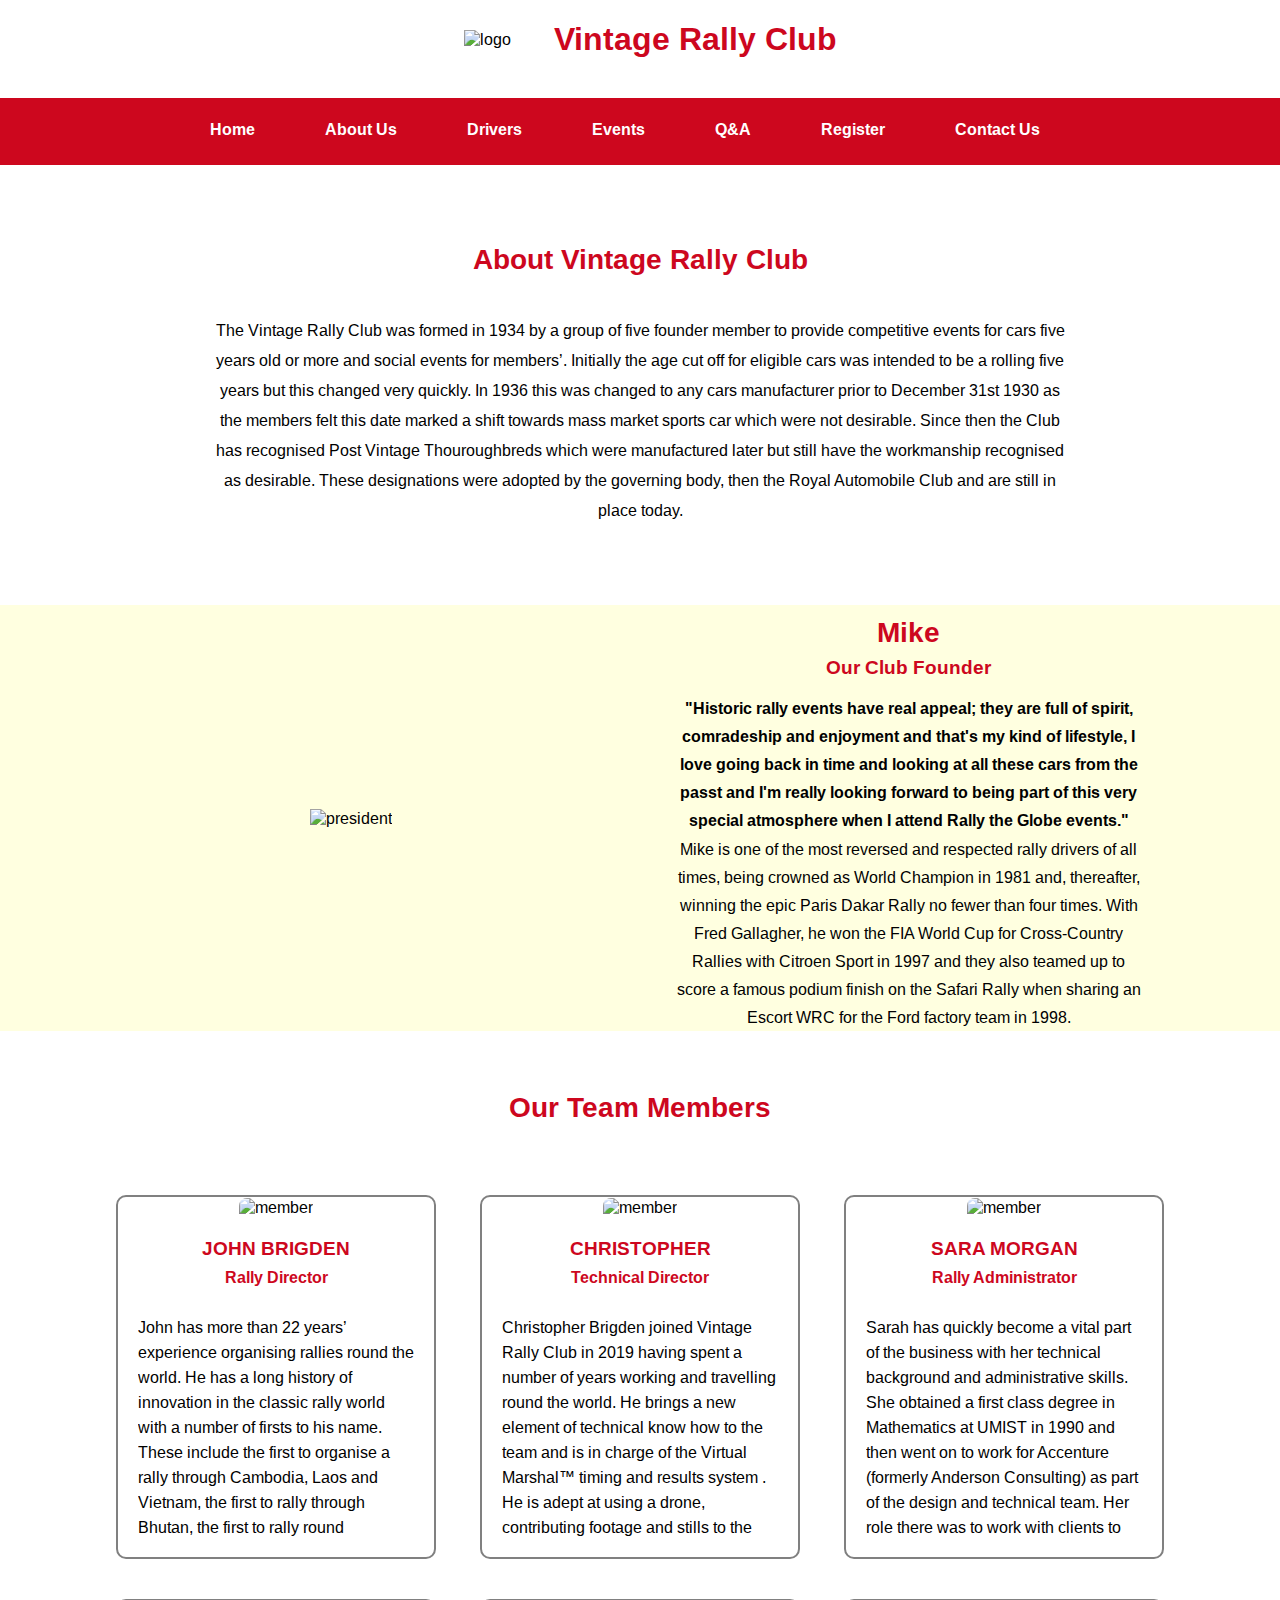
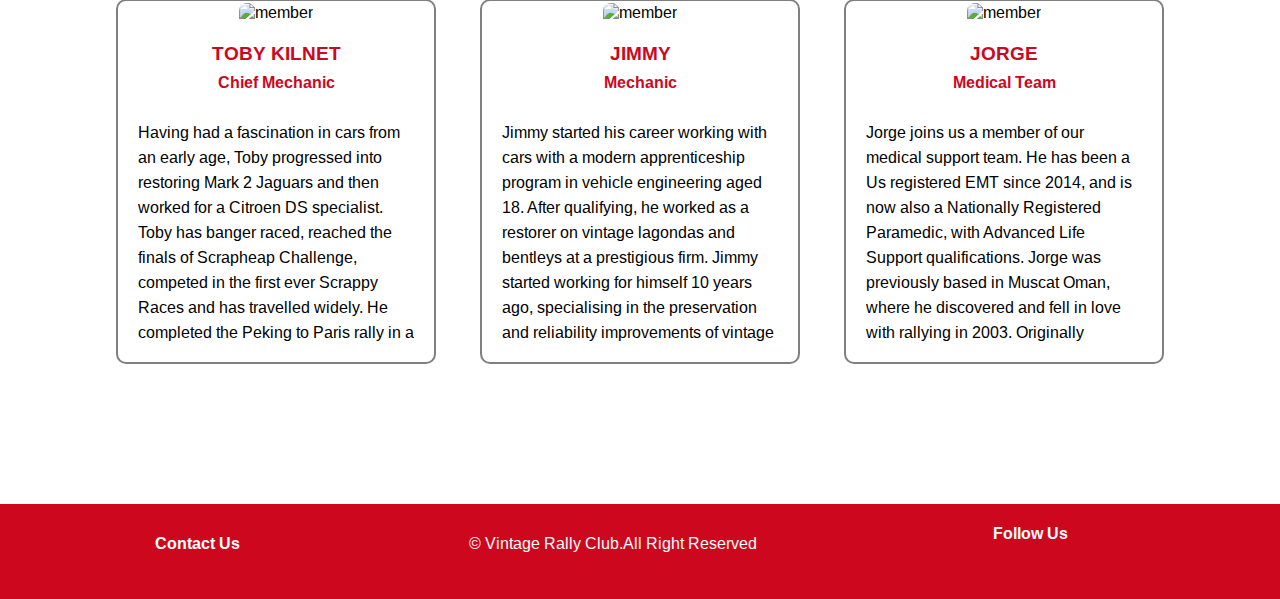
==== AboutUS.html @ a4ce4c80 "Add files via upload" ====
<!DOCTYPE html>
<html lang="en">
<head>
	<meta charset="utf-8">
	<meta name="viewport" content="width=device-width, initial-scale=1">
	<link rel="stylesheet" type="text/css" href="style.css">
	<title>About Us</title>
	<!-- Google Font -->
	<link rel="stylesheet" type="text/css" href="https://fonts.googleapis.com/css?family=Arimo">
	<!-- Font Awesome -->
	<link rel="stylesheet" type="text/css" href="fontawesome-free-6.2.0-web/css/all.css">
</head>
<body>
<!-- header start -->
<header>
	<div class="container">
		<div class="heading">
				<img src="images/logo3.png" alt="logo">
			<div class="title ">
				<h1>Vintage Rally Club</h1>
			</div>
		</div>
	</div>
</header>
	<!-- header end -->


	<!-- navbar start -->
<section>
<div class="navbar" id="mynavbar">
	<nav>
		<ul>
			<li><a href="Home.html" class="active">Home</a></li>
			<li><a href="AboutUs.html">About Us</a></li>
			<li><a href="Drivers.html">Drivers</a></li>
			<li><a href="Events.html">Events</a></li>
			<li><a href="Q&A.html">Q&A</a></li>
			<li><a href="Register.html">Register</a></li>
			<li><a href="ContactUs.html">Contact Us</a></li>
			<li><a class="icon" onclick="myFunction()"><i class="fa fa-bars"></i></a></li>
		</ul>
	</nav>
</div>
	<!-- navbar end -->

	<!-- club history -->
<div class="club">
	<div class="text">
		<div class="title">
			<h2>About Vintage Rally Club</h2>
		</div>
		<p>
			The Vintage Rally Club was formed in 1934 by a group of five founder member to provide competitive events for cars five years old or more and social events for members’. Initially the age cut off for eligible cars was intended to be a rolling five years but this changed very quickly. In 1936 this was changed to any cars manufacturer prior to December 31st 1930 as the members felt this date marked a shift towards mass market sports car which were not desirable. Since then the Club has recognised Post Vintage Thouroughbreds which were manufactured later but still have the workmanship recognised as desirable. These designations were adopted by the governing body, then the Royal Automobile Club and are still in place today.
		</p>
	</div>
</div>

	<!-- club team -->
<div class="member-container">
	<div class="member-content">
		<div class="president">
				<div class="president-image col-5 col-m-10">
				<img src="images/founder.jpg" alt="president">
			</div>
			<div class="president-detail col-5 col-m-10">
				<div class="president-title">
					<h2>Mike</h2>
					<h3>Our Club Founder</h3>
				</div>
				<p class="speech">"Historic rally events have real appeal; they are full of spirit, comradeship and enjoyment and that's my kind of lifestyle, I love going back in time and looking at all these cars from the passt and I'm really looking forward to being part of this very special atmosphere when I attend Rally the Globe events."</p>
				<p>
					Mike is one of the most reversed and respected rally drivers of all times, being crowned as World Champion in 1981 and, thereafter, winning the epic Paris Dakar Rally no fewer than four times. With Fred Gallagher, he won the FIA World Cup for Cross-Country Rallies with Citroen Sport in 1997 and they also teamed up to score a famous podium finish on the Safari Rally when sharing an Escort WRC for the Ford factory team in 1998.
				</p>
			</div>
		</div>
		<div class="member-title">
			<h2>Our Team Members</h2>
		</div>
		<div class="member-list col-12">
			<div class="member col-3 col-m-5">
				<div class="member-image">
					<img src="images/M1.jfif" alt="member">
				</div>
				<div class="member-detail">
					<h3>JOHN BRIGDEN</h3>
					<h4>Rally Director</h4>
					<br>
					<p>
						John has more than 22 years’ experience organising rallies round the world. He has a long history of innovation in the classic rally world with a number of firsts to his name. These include the first to organise a rally through Cambodia, Laos and Vietnam, the first to rally through Bhutan, the first to rally round Madagascar, Sri Lanka and the Amazon.
					</p>
				</div>
			</div>
			<div class="member col-3 col-m-5">
				<div class="member-image">
					<img src="images/E2.jpg" alt="member">
				</div>
				<div class="member-detail">
					<h3>CHRISTOPHER</h3>
					<h4>Technical Director</h4>
					<br>
					<p>
						Christopher Brigden joined Vintage Rally Club in 2019 having spent a number of years working and travelling round the world. He brings a new element of technical know how to the team and is in charge of the Virtual Marshal™ timing and results system . He is adept at using a drone, contributing footage and stills to the work of our photographer and film maker.
					</p>
				</div>
			</div>
			<div class="member col-3 col-m-5">
				<div class="member-image">
					<img src="images/E3.jpg" alt="member">
				</div>
				<div class="member-detail">
					<h3>SARA MORGAN</h3>
					<h4>Rally Administrator</h4>
					<br>
					<p>
						Sarah has quickly become a vital part of the business with her technical background and administrative skills. She obtained a first class degree in Mathematics at UMIST in 1990 and then went on to work for Accenture (formerly Anderson Consulting) as part of the design and technical team. Her role there was to work with clients to establish their IT requirements and deliver an IT solution to meet their needs.
					</p>
				</div>
			</div>
			<div class="member col-3 col-m-5">
				<div class="member-image">
					<img src="images/E7.jpg" alt="member">
				</div>
				<div class="member-detail">
					<h3>TOBY KILNET</h3>
					<h4>Chief Mechanic</h4>
					<br>
					<p>
						Having had a fascination in cars from an early age, Toby progressed into restoring Mark 2 Jaguars and then worked for a Citroen DS specialist. Toby has banger raced, reached the finals of Scrapheap Challenge, competed in the first ever Scrappy Races and has travelled widely. He completed the Peking to Paris rally in a home built car as well as prepared a winning P2P car. He has been a mechanic on the last four East Africa Safari Rallies and supported the Trans-Sahara Sky Car expedition as well as running the mechanical support on a Rio to Ushuaia Rally and the Tiger Rally.
					</p>
				</div>
			</div>
			<div class="member col-3 col-m-5">
				<div class="member-image">
					<img src="images/E8.jpeg" alt="member">
				</div>
				<div class="member-detail">
					<h3>JIMMY</h3>
					<h4>Mechanic</h4>
					<br>
					<p>
						Jimmy started his career working with cars with a modern apprenticeship program in vehicle engineering aged 18. After qualifying, he worked as a restorer on vintage lagondas and bentleys at a prestigious firm. Jimmy started working for himself 10 years ago, specialising in the preservation and reliability improvements of vintage sport cars. He has also taken part in a number of rallies all over the world, as both a co-driver and as mechanical support crew.
					</p>
				</div>
			</div>
			<div class="member col-3 col-m-5">
				<div class="member-image">
					<img src="images/E9.jpg" alt="member">
				</div>
				<div class="member-detail">
					<h3>JORGE</h3>
					<h4>Medical Team</h4>
					<br>
					<p>
						Jorge joins us a member of our medical support team. He has been a Us registered EMT since 2014, and is now also a Nationally Registered Paramedic, with Advanced Life Support qualifications. Jorge was previously based in Muscat Oman, where he discovered and fell in love with rallying in 2003. Originally working as team manager and team coordinator for several drivers and teams competing in national and FIA regional championships, as well as the WRC Production World Cup. In more recent years he has been involved in the organisation for the Abu Dhabi desert Challenge, Rally Oman, Abu Dhabi F1, Detroit Indy GP, aong others.
					</p>
				</div>
			</div>
		</div>	
	</div>
</div>

</section>

<!-- footer -->
<footer>
	<div class="footer">
		<div class="contact col-m-2">
			<h4><a href="ContactUs.html">Contact Us</a></h4>
		</div>
		<div class="content col-m-5">
			<p>
				&copy; Vintage Rally Club.All Right Reserved	
			</p>
		</div>
		<div class="follow-us col-m-3">
			<h4>Follow Us</h4>
			<div class="fontawesome">
				<a href="#"><i class="fa-brands fa-facebook-f fa-lg"></i></a>
				<a href="#"><i class="fa-brands fa-twitter fa-lg"></i></a>
				<a href="#"><i class="fa-brands fa-instagram fa-lg"></i></a>
				<a href="#"><i class="fa-brands fa-youtube fa-lg"></i></a>
			</div>
		</div>
	</div>
</footer>

<script>

// responsive navbar
function myFunction() {
  var x = document.getElementById("mynavbar");
  if (x.className === "navbar") {
    x.className += " responsive";
  } else {
    x.className = "navbar";
  }
}

// sticky navbar
window.onscroll = function() {stickynavbar()};

var navbar = document.getElementById("mynavbar");
var sticky = navbar.offsetTop;

function stickynavbar() {
  if (window.pageYOffset >= sticky) {
    navbar.classList.add("sticky")
  } else {
    navbar.classList.remove("sticky");
  }
}
</script>
</body>
</html>
---- style.css ----
* {
    margin: 0;
    padding: 0;
    box-sizing: border-box;
}

body {
    font-family: "Arimo";
}

section {
    margin: 20px auto;
    justify-content: center;
    width: 100%;
}

section::after {
    content: "";
    clear: both;
    display: table;
}

.container {
    margin: 0;
    padding: 10px;
}

.heading {
    padding: 10px;
    display: flex;
    align-items: center;
    justify-content: center;
}

.heading img {
    width: 50px;
    margin: 0 10px;
}

h1 {
    color: #cd071e;
    text-align: center;
    font-size: 23px;
}

h2 {
    font-size: 21px;
    color: #cd071e;
}

.navbar {
    /*background-color: #1e90ff;*/
    background-color: #cd071e;
    overflow: hidden;
}

.navbar nav ul {
    list-style-type: none;
}

nav ul li a {
    text-decoration: none;
    color: white;
    padding: 10px;
    font-weight: bold;
    display: block;
}

.navbar a.active {
    background-color: #cd071e;
    color: white;
    text-align: center;
}

.navbar li a {
    display: none;
}

.navbar .icon {
    display: inline-block;
    float: right;
    color: white;
    position: relative;
    right: 0;
    top: 0;
}

.navbar .icon:hover {
    color: #cd071e;
    background-color: white;
}

.navbar.responsive {
    position: relative;
}

.navbar.responsive .icon {
    position: absolute;
}

.navbar.responsive a {
    float: none;
    display: block;
    text-align: center;
    border-bottom: solid 0.3px;
    border-color: white;
}

.navbar.responsive a:hover {
    background-color: white;
    color: #cd071e;
}

.image-slider {
    margin-bottom: 100px;
}

.slide {
    display: none;
}

.slide img {
    height: 250px;
}

img {
    vertical-align: middle;
    width: 100%;
}

.slideshow {
    position: relative;
    margin: auto;
}

.dot {
    height: 10px;
    width: 10px;
    margin-top: 10px;
    background: #bbb;
    border-radius: 50%;
    display: inline-block;
    transition: background-color 0.6s ease;
}

.dotted {
    position: relative;
    margin-top: -30px;
    text-align: center;
}

.active {
    background-color: white;
}


/*Fade Animation */

.fade {
    animation-name: fade;
    animation-duration: 0.5s;
}

@keyframes fade {
    from {
        opacity: .5;
    }
    to {
        opacity: 1;
    }
}

.club {
    margin: 50px 20px;
    justify-content: center;
}

.title h2 {
    margin-bottom: 40px;
    text-align: center;
    color: #cd071e;
    /*text-transform: uppercase;*/
}

.text {
    text-align: center;
    margin: 10px;
    line-height: 30px;
}

.image-container {
    margin: 80px 0px;
}

.image-title {
    margin-bottom: 50px;
}

.rally-images {
    width: 100%;
    margin: auto;
    padding: 10px;
    text-align: center;
    justify-content: center;
}

.image {
    padding: 10px;
}

.image img {
    width: 100%;
    height: 180px;
    border: 1px solid #ddd;
    border-radius: 4px;
    padding: 3px;
    box-shadow: 0.5px 0.5px 3px black;
}

.image img:hover {
    box-shadow: 0 0 5px 3px #cd071e;
    transition: 0.3s;
}

.video-container {
    text-align: center;
}

.video-container video {
    width: 93%;
    height: 90%;
    margin-bottom: 100px;
}

.modal-popup {
    position: absolute;
    transform: translate(-50%, -50%);
    left: 50%;
    top: 50%;
    position: fixed;
    display: none;
    width: 90%;
    z-index: 1;
    box-shadow: 0 0 5px 1px;
}

.popup-title {
    text-align: center;
    line-height: 30px;
    padding: 20px;
}

.popup-title h2 {
    font-weight: bold;
    font-size: 30px;
    text-align: center;
    margin-bottom: 10px;
}

.popup-title h5 {
    display: inline-block;
}

.popup-title p {
    font-size: 14px;
    color: #cd071e;
}

.popup-title p a {
    text-decoration: none;
    color: #cd071e;
}

#popup-close {
    display: block;
    float: right;
    font-size: 20px;
    font-weight: bold;
    color: grey;
    cursor: pointer;
}

#popup-close:hover {
    color: #cd071e;
}

.popup {
    padding: 10px;
    background-color: white;
}

.modal-text a {
    display: block;
    text-decoration: none;
    color: #cd071e;
    cursor: pointer;
    text-align: center;
    font-size: 13px;
    margin: 10px 0;
}

.popup-form {
    text-align: center;
}

.popup-input {
    padding: 10px 20px;
    margin-top: 15px;
    border-radius: 3px;
    border: 1px solid grey;
    background-color: #F5F3F3;
    width: 100%;
}

.popupbtn {
    border: none;
    background-color: #cd071e;
    padding: 10px 0;
    border-radius: 3px;
    margin: 15px 0;
    width: 100%;
    color: white;
    cursor: pointer;
}

.popupbtn a {
    text-decoration: none;
    color: white;
}

.popupbtn:hover {
    background-color: #960505;
}

footer {
    padding: 10px;
    background-color: #cd071e;
    margin-bottom: 0;
}

.footer {
    padding: 10px;
    text-align: center;
}

.contact {
    text-align: center;
    margin-bottom: 15px;
    color: white;
    padding: 5px;
}

.contact a {
    text-decoration: none;
    color: white;
}

.content {
    font-size: 15px;
    margin-bottom: 15px;
    color: white;
}

.follow-us h4 {
    text-align: center;
    margin-bottom: 15px;
    color: white;
}

.fontawesome a {
    margin: 5px;
}

.fa-brands {
    color: white;
}

.stage-content {
    margin: 20px auto;
    padding: 30px;
    width: 100%;
}

.stage-heading h2 {
    color: #cd071e;
    margin-bottom: 30px;
    text-align: center;
}

.stage h3 {
    color: #cd071e;
    margin-bottom: 10px;
}

.stage p {
    line-height: 30px;
}

.form-container {
    margin: 20px;
}

.form {
    display: block;
    background-color: lightyellow;
    padding: 10px 20px;
    margin: 50px auto;
    width: 100%;
    font-size: 15px;
    border: 1px solid black;
    border-color: #cd071e;
    border-radius: 10px;
    box-shadow: 0 0 5px 1px rgba(205, 7, 30, 1.0);
}

.header h2 {
    margin: 30px 0;
    color: #cd071e;
    text-align: center;
}

.register {
    width: 100%;
    margin: auto;
}

.detail h3 {
    color: #cd071e;
    text-align: left;
}

.input {
    width: 100%;
    height: 40px;
    margin-top: 10px;
    margin-bottom: 20px;
    font-size: 15px;
    border-radius: 8px;
    border: 1px solid grey;
    padding: 20px;
}

.register button,
.submit button {
    padding: 10px 30px;
    margin: 20px 0;
    border-radius: 30px;
    background-color: #cd071e;
    border: none;
    color: white;
    cursor: pointer;
}

.register,
.submit {
    margin-top: 10px;
    text-align: center;
}

.register button:hover,
.submit button:hover {
    background-color: #960505;
}

.checkbox {
    text-align: left;
}

.checkbox input {
    cursor: pointer;
}

.contact-container {
    padding: 5px;
    width: 100%;
    margin: 0 auto;
}

.contactus {
    text-align: center;
    padding: 20px;
    vertical-align: middle;
    margin: auto;
}

.contactus h2 {
    margin: 20px;
    color: #cd071e;
}

.contact-detail {
    font-size: 18px;
    margin: 20px;
}

.contact-type h4 {
    margin: 10px;
}

.contact-type {
    margin: 25px 0;
    line-height: 20px;
}

.contact-type p {
    line-height: 30px;
}

.contact-entry {
    width: 100%;
    margin: auto;
}

.contact-container,
.entry-container {
    display: inline-block;
    vertical-align: middle;
}

.entry-container {
    margin-top: 30px;
    padding: 20px;
    width: 100%;
    margin: auto;
    color: #cd071e;
}

.entry-header {
    margin: 30px 0;
}

.entry-box {
    padding: 10px 25px;
    background-color: lightyellow;
    border: 1px solid #cd071e;
    border-radius: 10px;
    box-shadow: 0 0 5px 0px rgba(205, 7, 30, 1.0);
    margin: auto;
}

.submit button {
    padding: 10px 40px;
}

.accordion-container {
    width: 100%;
    padding: 10px;
}

.accordion-menu {
    margin: 50px 0;
}

.accordion-title {
    color: #cd071e;
    margin-bottom: 30px;
    margin-left: 20px;
}

.accordion-content {
    line-height: 30px;
}

.searchbar {
    margin-left: 30px;
    margin-top: 30px;
}

.searchbar input[type=text] {
    width: 90%;
    box-sizing: border-box;
    border: 2px solid grey;
    border-radius: 25px;
    font-size: 15px;
    background-color: #FBFAFA;
    padding: 10px 5px 12px 40px;
    box-shadow: 0 0 5px 1px grey;
}

.search-icon {
    color: white;
    background-color: #cd071e;
    font-size: 20px;
    border: 1px solid grey;
    border-radius: 50%;
    padding: 5px 6px;
    vertical-align: middle;
    margin-left: -42px;
    border: none;
    cursor: pointer;
}

.search-icon:hover {
    background-color: #960505;
}

.question {
    border: 1px;
    border-style: hidden hidden solid hidden;
    background-color: white;
    color: #cd071e;
    width: 100%;
    text-align: left;
    padding: 10px;
    font-size: 16px;
    vertical-align: middle;
    cursor: pointer;
}

.answer {
    display: none;
    padding: 20px;
    overflow: hidden;
    border: 1px #cd071e;
    border-style: hidden hidden solid hidden;
    border-top: hidden;
    font-size: 15px;
}

.display,
.question:hover {
    background-color: #ffe6e6;
    transition: 0.5s;
}

.question:after {
    content: '\02795';
    /* Unicode character for "plus" sign (+) */
    font-size: 13px;
    color: red;
    float: right;
    margin: 5px;
    vertical-align: middle;
}

.display:after {
    content: "\2796";
    /* Unicode character for "minus" sign (-) */
}

.textbox h3 {
    color: #cd071e;
}

#msgbox {
    resize: none;
    width: 100%;
    padding: 15px;
}

.textbox {
    margin: 0 10px;
}

.text-submit {
    background-color: #cd071e;
    border: none;
    padding: 10px 15px;
    border-radius: 5px;
    color: white;
}

.text-submit:hover {
    background-color: #960505;
}

.driver-container {
    margin: 20px 0;
}

.driver-title h2 {
    text-align: center;
}

.driver {
    margin: 20px 0;
    padding: 0;
    display: inline-block;
    width: 80%;
}

.driver-image {
    margin: auto;
    width: 100%;
    padding: 0;
    text-align: center;
}

.driver p {
    text-align: left;
    line-height: 25px;
}

.driver-content {
    position: relative;
    width: 100%;
    display: flex;
    margin: 10px auto;
}

.driver-content img {
    vertical-align: middle;
    width: 100%;
    height: 100%;
}

.driver-content .driver-name {
    position: absolute;
    bottom: 0;
    background: rgb(0, 0, 0);
    /* Fallback color */
    background: rgba(205, 7, 40, 0.8);
    /* Black background with 0.5 opacity */
    color: #f1f1f1;
    width: 100%;
    padding: 10px;
    margin: auto;
}

.modal {
    display: none;
    position: fixed;
    z-index: 1;
    width: 100%;
    height: 100%;
    padding-top: 100px;
    top: 0;
    left: 0;
    overflow: auto;
    background-color: rgba(0, 0, 0, 0.4);
}

.modalbtn {
    background-color: #cd071e;
    padding: 10px;
    position: relative;
    margin-top: 20px;
    border: none;
    border-radius: 5px;
    color: white;
    font-weight: bold;
    float: left;
    cursor: pointer;
}

.modalbtn:hover {
    background-color: #960505;
}

.modal-content {
    background-color: white;
    padding: 20px 30px;
    margin: auto;
    width: 90%;
    height: 80%;
    overflow: scroll;
    border-radius: 8px;
}

.modal-content p {
    vertical-align: middle;
    text-align: left;
    line-height: 30px;
    text-align: justify;
}

.close {
    color: white;
    float: right;
    position: absolute;
    top: 5%;
    right: 5%;
    font-size: 50px;
    font-weight: bold;
    cursor: pointer;
}

.close:hover {
    color: #c5c5c5;
    text-decoration: none;
    cursor: pointer;
}

.president {
    margin-bottom: 60px;
    text-align: center;
    background-color: lightyellow;
}

.president-image {
    width: 100%;
    display: inline-block;
}

.president-title {
    text-align: center;
    margin: 10px 0;
    color: #cd071e;
    line-height: 35px;
}

.president-detail {
    text-align: center;
    line-height: 25px;
    display: inline-block;
    vertical-align: middle;
}

.speech {
    font-weight: bold;
}

.member-title {
    text-align: center;
    color: #cd071e;
    margin: 50px;
}

.member-image img {
    width: 100%;
    border-radius: 8px 8px 0 0;
}

.member-detail {
    margin: 20px;
}

.member-list {
    padding: 0;
    text-align: center;
}

.member {
    border: 2px solid grey;
    border-radius: 10px;
    width: 90%;
    display: inline-block;
    margin: 10px;
    margin-bottom: 50px;
}

.member-detail {
    height: 300px;
    overflow: scroll;
}

.member h3,
.member h4 {
    margin-bottom: 8px;
    color: #cd071e;
}

.member p {
    line-height: 25px;
    text-align: left;
}


/*Events*/

.event-title h2 {
    text-align: center;
    margin: 20px 0;
}

.event-content {
    width: 100%;
    margin: 0 auto;
    padding-bottom: 30px;
}

.event-detail {
    line-height: 15px;
    padding-bottom: 10px;
}

.event-detail h3 {
    color: white;
    margin-bottom: 15px;
    padding: 15px;
    background-color: #cd071e;
}

.event-detail h4 {
    padding-left: 10px;
    line-height: 30px;
    color: #cd071e;
}

.event {
    display: inline-block;
    float: left;
    padding: 10px;
    width: 100%;
}

.event-image img {
    height: 230px;
}

.eventbtn {
    background-color: #cd071e;
    padding: 10px;
    margin-top: 15px;
    margin-left: 10px;
    border: none;
    border-radius: 5px;
    color: white;
    font-weight: bold;
    cursor: pointer;
}

.eventbtn:hover {
    background-color: #960505;
}

.event-border {
    border: 1px solid grey;
    box-shadow: 3px 3px grey;
}

@media only screen and (min-width: 600px) {
    /*for tablet*/
    .col-m-1 {
        width: 8.33%;
    }
    .col-m-2 {
        width: 16.66%;
    }
    .col-m-3 {
        width: 25%;
    }
    .col-m-4 {
        width: 33.33%;
    }
    .col-m-5 {
        width: 41.66%;
    }
    .col-m-6 {
        width: 50%;
    }
    .col-m-7 {
        width: 58.33%;
    }
    .col-m-8 {
        width: 66.66%;
    }
    .col-m-9 {
        width: 75%;
    }
    .col-m-10 {
        width: 83.33%;
    }
    .col-m-11 {
        width: 91.66%;
    }
    .col-m-12 {
        width: 100%;
    }
    .heading img {
        width: 80px;
        margin-left: 20px;
    }
    h1 {
        font-size: 32px;
    }
    h2 {
        font-size: 28px;
    }
    .slide img {
        height: 450px;
    }
    .dot {
        width: 15px;
        height: 15px;
    }
    .club {
        margin: 70px 100px;
    }
    .image {
        display: inline-block;
        float: left;
    }
    .image img {
        height: 250px;
    }
    .image-container {
        margin-bottom: 20px;
    }
    .video-container {
        padding-top: 100px;
        clear: both;
    }
    .popup {
        padding: 20px;
    }
    .popup-title {
        line-height: 45px;
    }
    .popup-title h2 {
        font-size: 35px;
    }
    .popup-title p {
        font-size: 16px;
    }
    .contact,
    .content,
    .follow-us {
        display: inline-block;
        vertical-align: middle;
    }
    .content {
        font-size: 16px;
        margin-left: 50px;
    }
    .register button,
    .submit button {
        padding: 15px;
    }
    .accordion-menu {
        margin-left: 50px;
    }
    .question {
        font-size: 17px;
        padding: 20px;
    }
    .textbox {
        margin: auto;
    }
    .contactus h2 {
        margin-bottom: 50px;
    }
    .entry-container {
        margin-top: 30px;
    }
    .driver {
        margin-left: 20px;
        margin-right: 20px;
    }
    .modal {
        padding-top: 150px;
    }
    .modal-content {
        width: 80%;
    }
    .close {
        top: 12%;
        right: 5%;
    }
    .president-detail {
        margin: 0 20px;
        line-height: 28px;
    }
    .event-title {
        margin: 40px 0;
    }
    .event-detail h3 {
        font-size: 20px;
        padding-left: 20px;
    }
    .event-detail h4 {
        font-size: 16px;
        padding-left: 20px;
        line-height: 35px;
    }
    .eventbtn {
        margin-left: 20px;
    }
    .event {
        justify-content: center;
    }
    .event-image img {
        height: 250px;
    }
    .searchbar {
        margin-left: 70px;
    }
    .searchbar input[type=text] {
        width: 80%;
    }
}

@media only screen and (min-width: 900px) {
    /*for desktop*/
    .col-1 {
        width: 8.33%;
    }
    .col-2 {
        width: 16.66%;
    }
    .col-3 {
        width: 25%;
    }
    .col-4 {
        width: 33.33%;
    }
    .col-5 {
        width: 41.66%;
    }
    .col-6 {
        width: 50%;
    }
    .col-7 {
        width: 58.33%;
    }
    .col-8 {
        width: 66.66%;
    }
    .col-9 {
        width: 75%;
    }
    .col-10 {
        width: 83.33%;
    }
    .col-11 {
        width: 91.66%;
    }
    .col-12 {
        width: 100%;
    }
    .navbar li a {
        display: block;
        padding: 20px 20px;
        margin: 0;
        align-items: center;
        position: relative;
    }
    .navbar .icon {
        display: none;
    }
    .navbar ul {
        display: flex;
        justify-content: center;
    }
    .navbar li {
        padding: 2px 0;
        margin: 0 15px;
    }
    .navbar {
        overflow: hidden;
        z-index: 1;
    }
    .navbar li::after {
        content: '';
        display: block;
        width: 0;
        height: 3px;
        background: white;
        transition: width .3s;
    }
    .sticky {
        position: fixed;
        top: 0;
        width: 100%;
    }
    .image img {
        height: 280px;
    }
    .answer::after {
        content: '';
        display: block;
        height: 0;
        transition: height .3s;
    }
    .textbox {
        float: left;
        margin-left: 60px;
    }
    .navbar li:hover::after {
        width: 100%;
        transition: width .4s;
    }
    .club {
        margin: 80px 200px;
    }
    .image-container {
        margin: 100px 30px;
    }
    .slide img {
        height: 700px;
    }
    .image {
        display: inline-block;
    }
    .popup-title {
        padding: 20px;
    }
    .popup {
        padding: 20px;
    }
    #popup-close {
        font-size: 25px;
    }
    .input {
        height: 50px;
    }
    .entry-header h3 {
        font-size: 25px;
    }
    .entry-detail {
        margin-bottom: 10px;
    }
    .entry-detail h4 {
        font-size: 18px;
    }
    .accordion-menu {
        margin-left: 50px;
    }
    .question {
        font-size: 18px;
        padding: 20px;
    }
    .answer {
        font-size: 16px;
    }
    .modal-content {
        height: 250px;
    }
    .president-detail {
        padding: 0 30px;
    }
    .member {
        margin: 20px;
    }
    .member-list {
        margin-bottom: 100px;
    }
    .driver-title {
        margin-top: 50px;
        margin-bottom: 20px;
    }
    .driver {
        margin: 30px 30px;
    }
    .modal-content {
        width: 60%;
        height: 80%;
    }
    .close {
        top: 10%;
        right: 15%;
    }
    .event-title {
        margin: 50px 0;
    }
    .event-detail {
        line-height: 30px;
    }
    .event-image img {
        height: 300px;
    }
    .event-detail h3 {
        font-size: 22px;
    }
    .event-detail h4 {
        font-size: 18px;
        line-height: 40px;
    }
    .searchbar input[type=text] {
        width: 60%;
    }
}
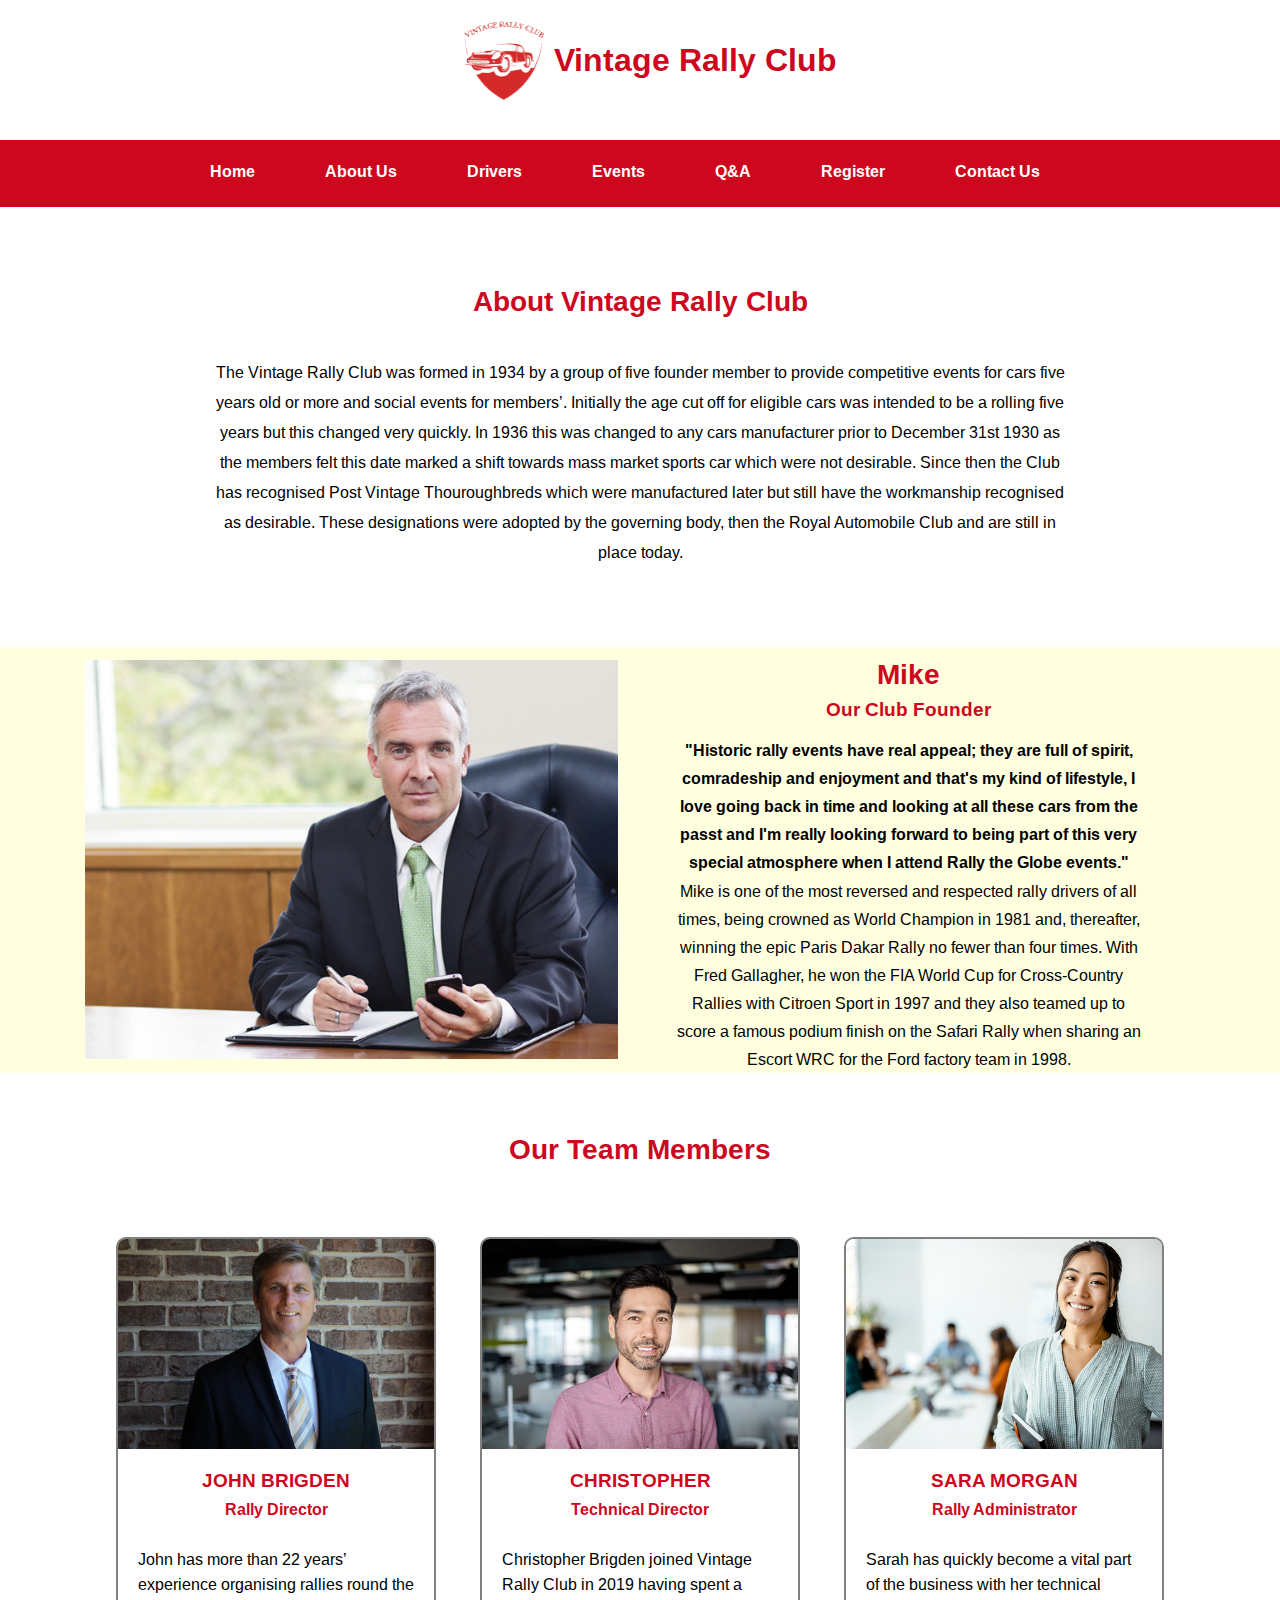
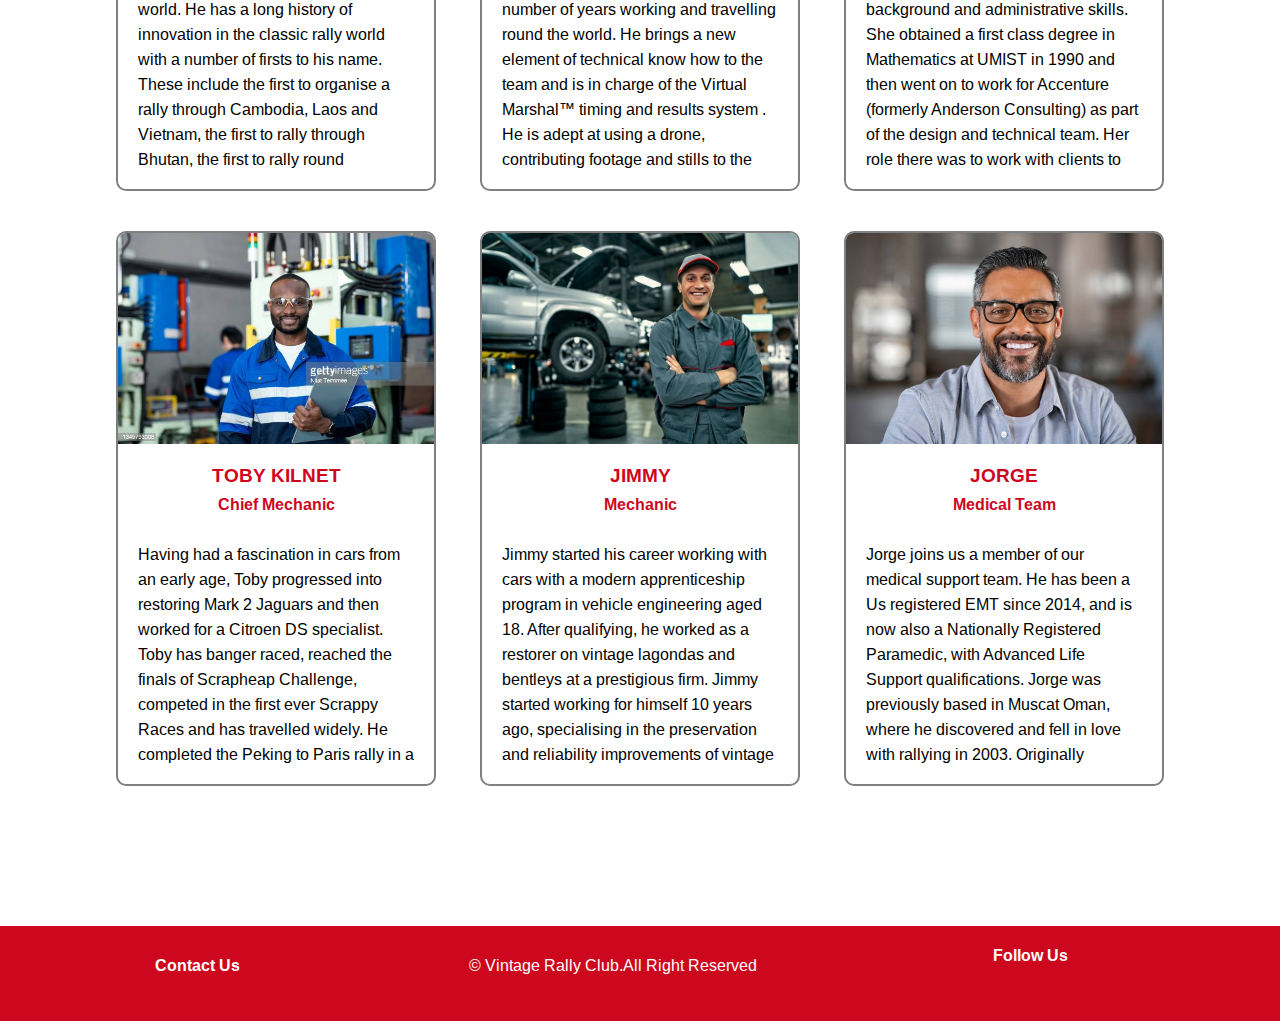
==== commit 1e7d257e: "Updated Title" ====
--- a/AboutUS.html
+++ b/AboutUS.html
@@ -1,214 +1,290 @@
-<!DOCTYPE html>
-<html lang="en">
-<head>
-	<meta charset="utf-8">
-	<meta name="viewport" content="width=device-width, initial-scale=1">
-	<link rel="stylesheet" type="text/css" href="style.css">
-	<title>About Us</title>
-	<!-- Google Font -->
-	<link rel="stylesheet" type="text/css" href="https://fonts.googleapis.com/css?family=Arimo">
-	<!-- Font Awesome -->
-	<link rel="stylesheet" type="text/css" href="fontawesome-free-6.2.0-web/css/all.css">
-</head>
-<body>
-<!-- header start -->
-<header>
-	<div class="container">
-		<div class="heading">
-				<img src="images/logo3.png" alt="logo">
-			<div class="title ">
-				<h1>Vintage Rally Club</h1>
-			</div>
-		</div>
-	</div>
-</header>
-	<!-- header end -->
-
-
-	<!-- navbar start -->
-<section>
-<div class="navbar" id="mynavbar">
-	<nav>
-		<ul>
-			<li><a href="Home.html" class="active">Home</a></li>
-			<li><a href="AboutUs.html">About Us</a></li>
-			<li><a href="Drivers.html">Drivers</a></li>
-			<li><a href="Events.html">Events</a></li>
-			<li><a href="Q&A.html">Q&A</a></li>
-			<li><a href="Register.html">Register</a></li>
-			<li><a href="ContactUs.html">Contact Us</a></li>
-			<li><a class="icon" onclick="myFunction()"><i class="fa fa-bars"></i></a></li>
-		</ul>
-	</nav>
-</div>
-	<!-- navbar end -->
-
-	<!-- club history -->
-<div class="club">
-	<div class="text">
-		<div class="title">
-			<h2>About Vintage Rally Club</h2>
-		</div>
-		<p>
-			The Vintage Rally Club was formed in 1934 by a group of five founder member to provide competitive events for cars five years old or more and social events for members’. Initially the age cut off for eligible cars was intended to be a rolling five years but this changed very quickly. In 1936 this was changed to any cars manufacturer prior to December 31st 1930 as the members felt this date marked a shift towards mass market sports car which were not desirable. Since then the Club has recognised Post Vintage Thouroughbreds which were manufactured later but still have the workmanship recognised as desirable. These designations were adopted by the governing body, then the Royal Automobile Club and are still in place today.
-		</p>
-	</div>
-</div>
-
-	<!-- club team -->
-<div class="member-container">
-	<div class="member-content">
-		<div class="president">
-				<div class="president-image col-5 col-m-10">
-				<img src="images/founder.jpg" alt="president">
-			</div>
-			<div class="president-detail col-5 col-m-10">
-				<div class="president-title">
-					<h2>Mike</h2>
-					<h3>Our Club Founder</h3>
-				</div>
-				<p class="speech">"Historic rally events have real appeal; they are full of spirit, comradeship and enjoyment and that's my kind of lifestyle, I love going back in time and looking at all these cars from the passt and I'm really looking forward to being part of this very special atmosphere when I attend Rally the Globe events."</p>
-				<p>
-					Mike is one of the most reversed and respected rally drivers of all times, being crowned as World Champion in 1981 and, thereafter, winning the epic Paris Dakar Rally no fewer than four times. With Fred Gallagher, he won the FIA World Cup for Cross-Country Rallies with Citroen Sport in 1997 and they also teamed up to score a famous podium finish on the Safari Rally when sharing an Escort WRC for the Ford factory team in 1998.
-				</p>
-			</div>
-		</div>
-		<div class="member-title">
-			<h2>Our Team Members</h2>
-		</div>
-		<div class="member-list col-12">
-			<div class="member col-3 col-m-5">
-				<div class="member-image">
-					<img src="images/M1.jfif" alt="member">
-				</div>
-				<div class="member-detail">
-					<h3>JOHN BRIGDEN</h3>
-					<h4>Rally Director</h4>
-					<br>
-					<p>
-						John has more than 22 years’ experience organising rallies round the world. He has a long history of innovation in the classic rally world with a number of firsts to his name. These include the first to organise a rally through Cambodia, Laos and Vietnam, the first to rally through Bhutan, the first to rally round Madagascar, Sri Lanka and the Amazon.
-					</p>
-				</div>
-			</div>
-			<div class="member col-3 col-m-5">
-				<div class="member-image">
-					<img src="images/E2.jpg" alt="member">
-				</div>
-				<div class="member-detail">
-					<h3>CHRISTOPHER</h3>
-					<h4>Technical Director</h4>
-					<br>
-					<p>
-						Christopher Brigden joined Vintage Rally Club in 2019 having spent a number of years working and travelling round the world. He brings a new element of technical know how to the team and is in charge of the Virtual Marshal™ timing and results system . He is adept at using a drone, contributing footage and stills to the work of our photographer and film maker.
-					</p>
-				</div>
-			</div>
-			<div class="member col-3 col-m-5">
-				<div class="member-image">
-					<img src="images/E3.jpg" alt="member">
-				</div>
-				<div class="member-detail">
-					<h3>SARA MORGAN</h3>
-					<h4>Rally Administrator</h4>
-					<br>
-					<p>
-						Sarah has quickly become a vital part of the business with her technical background and administrative skills. She obtained a first class degree in Mathematics at UMIST in 1990 and then went on to work for Accenture (formerly Anderson Consulting) as part of the design and technical team. Her role there was to work with clients to establish their IT requirements and deliver an IT solution to meet their needs.
-					</p>
-				</div>
-			</div>
-			<div class="member col-3 col-m-5">
-				<div class="member-image">
-					<img src="images/E7.jpg" alt="member">
-				</div>
-				<div class="member-detail">
-					<h3>TOBY KILNET</h3>
-					<h4>Chief Mechanic</h4>
-					<br>
-					<p>
-						Having had a fascination in cars from an early age, Toby progressed into restoring Mark 2 Jaguars and then worked for a Citroen DS specialist. Toby has banger raced, reached the finals of Scrapheap Challenge, competed in the first ever Scrappy Races and has travelled widely. He completed the Peking to Paris rally in a home built car as well as prepared a winning P2P car. He has been a mechanic on the last four East Africa Safari Rallies and supported the Trans-Sahara Sky Car expedition as well as running the mechanical support on a Rio to Ushuaia Rally and the Tiger Rally.
-					</p>
-				</div>
-			</div>
-			<div class="member col-3 col-m-5">
-				<div class="member-image">
-					<img src="images/E8.jpeg" alt="member">
-				</div>
-				<div class="member-detail">
-					<h3>JIMMY</h3>
-					<h4>Mechanic</h4>
-					<br>
-					<p>
-						Jimmy started his career working with cars with a modern apprenticeship program in vehicle engineering aged 18. After qualifying, he worked as a restorer on vintage lagondas and bentleys at a prestigious firm. Jimmy started working for himself 10 years ago, specialising in the preservation and reliability improvements of vintage sport cars. He has also taken part in a number of rallies all over the world, as both a co-driver and as mechanical support crew.
-					</p>
-				</div>
-			</div>
-			<div class="member col-3 col-m-5">
-				<div class="member-image">
-					<img src="images/E9.jpg" alt="member">
-				</div>
-				<div class="member-detail">
-					<h3>JORGE</h3>
-					<h4>Medical Team</h4>
-					<br>
-					<p>
-						Jorge joins us a member of our medical support team. He has been a Us registered EMT since 2014, and is now also a Nationally Registered Paramedic, with Advanced Life Support qualifications. Jorge was previously based in Muscat Oman, where he discovered and fell in love with rallying in 2003. Originally working as team manager and team coordinator for several drivers and teams competing in national and FIA regional championships, as well as the WRC Production World Cup. In more recent years he has been involved in the organisation for the Abu Dhabi desert Challenge, Rally Oman, Abu Dhabi F1, Detroit Indy GP, aong others.
-					</p>
-				</div>
-			</div>
-		</div>	
-	</div>
-</div>
-
-</section>
-
-<!-- footer -->
-<footer>
-	<div class="footer">
-		<div class="contact col-m-2">
-			<h4><a href="ContactUs.html">Contact Us</a></h4>
-		</div>
-		<div class="content col-m-5">
-			<p>
-				&copy; Vintage Rally Club.All Right Reserved	
-			</p>
-		</div>
-		<div class="follow-us col-m-3">
-			<h4>Follow Us</h4>
-			<div class="fontawesome">
-				<a href="#"><i class="fa-brands fa-facebook-f fa-lg"></i></a>
-				<a href="#"><i class="fa-brands fa-twitter fa-lg"></i></a>
-				<a href="#"><i class="fa-brands fa-instagram fa-lg"></i></a>
-				<a href="#"><i class="fa-brands fa-youtube fa-lg"></i></a>
-			</div>
-		</div>
-	</div>
-</footer>
-
-<script>
-
-// responsive navbar
-function myFunction() {
-  var x = document.getElementById("mynavbar");
-  if (x.className === "navbar") {
-    x.className += " responsive";
-  } else {
-    x.className = "navbar";
-  }
-}
-
-// sticky navbar
-window.onscroll = function() {stickynavbar()};
-
-var navbar = document.getElementById("mynavbar");
-var sticky = navbar.offsetTop;
-
-function stickynavbar() {
-  if (window.pageYOffset >= sticky) {
-    navbar.classList.add("sticky")
-  } else {
-    navbar.classList.remove("sticky");
-  }
-}
-</script>
-</body>
-</html>+<!DOCTYPE html>
+<html lang="en">
+  <head>
+    <meta charset="utf-8" />
+    <meta name="viewport" content="width=device-width, initial-scale=1" />
+    <link rel="stylesheet" type="text/css" href="style.css" />
+    <title>About Us</title>
+    <!-- Google Font -->
+    <link
+      rel="stylesheet"
+      type="text/css"
+      href="https://fonts.googleapis.com/css?family=Arimo"
+    />
+    <!-- Font Awesome -->
+    <link
+      rel="stylesheet"
+      type="text/css"
+      href="fontawesome-free-6.2.0-web/css/all.css"
+    />
+  </head>
+  <body>
+    <!-- header start -->
+    <header>
+      <div class="container">
+        <div class="heading">
+          <img src="images/logo3.png" alt="logo" />
+          <div class="title">
+            <h1>Vintage Rally Club</h1>
+          </div>
+        </div>
+      </div>
+    </header>
+    <!-- header end -->
+
+    <!-- navbar start -->
+    <section>
+      <div class="navbar" id="mynavbar">
+        <nav>
+          <ul>
+            <li><a href="index.html" class="active">Home</a></li>
+            <li><a href="AboutUs.html">About Us</a></li>
+            <li><a href="Drivers.html">Drivers</a></li>
+            <li><a href="Events.html">Events</a></li>
+            <li><a href="Q&A.html">Q&A</a></li>
+            <li><a href="Register.html">Register</a></li>
+            <li><a href="ContactUs.html">Contact Us</a></li>
+            <li>
+              <a class="icon" onclick="myFunction()"
+                ><i class="fa fa-bars"></i
+              ></a>
+            </li>
+          </ul>
+        </nav>
+      </div>
+      <!-- navbar end -->
+
+      <!-- club history -->
+      <div class="club">
+        <div class="text">
+          <div class="title">
+            <h2>About Vintage Rally Club</h2>
+          </div>
+          <p>
+            The Vintage Rally Club was formed in 1934 by a group of five founder
+            member to provide competitive events for cars five years old or more
+            and social events for members’. Initially the age cut off for
+            eligible cars was intended to be a rolling five years but this
+            changed very quickly. In 1936 this was changed to any cars
+            manufacturer prior to December 31st 1930 as the members felt this
+            date marked a shift towards mass market sports car which were not
+            desirable. Since then the Club has recognised Post Vintage
+            Thouroughbreds which were manufactured later but still have the
+            workmanship recognised as desirable. These designations were adopted
+            by the governing body, then the Royal Automobile Club and are still
+            in place today.
+          </p>
+        </div>
+      </div>
+
+      <!-- club team -->
+      <div class="member-container">
+        <div class="member-content">
+          <div class="president">
+            <div class="president-image col-5 col-m-10">
+              <img src="images/founder.jpg" alt="president" />
+            </div>
+            <div class="president-detail col-5 col-m-10">
+              <div class="president-title">
+                <h2>Mike</h2>
+                <h3>Our Club Founder</h3>
+              </div>
+              <p class="speech">
+                "Historic rally events have real appeal; they are full of
+                spirit, comradeship and enjoyment and that's my kind of
+                lifestyle, I love going back in time and looking at all these
+                cars from the passt and I'm really looking forward to being part
+                of this very special atmosphere when I attend Rally the Globe
+                events."
+              </p>
+              <p>
+                Mike is one of the most reversed and respected rally drivers of
+                all times, being crowned as World Champion in 1981 and,
+                thereafter, winning the epic Paris Dakar Rally no fewer than
+                four times. With Fred Gallagher, he won the FIA World Cup for
+                Cross-Country Rallies with Citroen Sport in 1997 and they also
+                teamed up to score a famous podium finish on the Safari Rally
+                when sharing an Escort WRC for the Ford factory team in 1998.
+              </p>
+            </div>
+          </div>
+          <div class="member-title">
+            <h2>Our Team Members</h2>
+          </div>
+          <div class="member-list col-12">
+            <div class="member col-3 col-m-5">
+              <div class="member-image">
+                <img src="images/M1.jfif" alt="member" />
+              </div>
+              <div class="member-detail">
+                <h3>JOHN BRIGDEN</h3>
+                <h4>Rally Director</h4>
+                <br />
+                <p>
+                  John has more than 22 years’ experience organising rallies
+                  round the world. He has a long history of innovation in the
+                  classic rally world with a number of firsts to his name. These
+                  include the first to organise a rally through Cambodia, Laos
+                  and Vietnam, the first to rally through Bhutan, the first to
+                  rally round Madagascar, Sri Lanka and the Amazon.
+                </p>
+              </div>
+            </div>
+            <div class="member col-3 col-m-5">
+              <div class="member-image">
+                <img src="images/E2.jpg" alt="member" />
+              </div>
+              <div class="member-detail">
+                <h3>CHRISTOPHER</h3>
+                <h4>Technical Director</h4>
+                <br />
+                <p>
+                  Christopher Brigden joined Vintage Rally Club in 2019 having
+                  spent a number of years working and travelling round the
+                  world. He brings a new element of technical know how to the
+                  team and is in charge of the Virtual Marshal™ timing and
+                  results system . He is adept at using a drone, contributing
+                  footage and stills to the work of our photographer and film
+                  maker.
+                </p>
+              </div>
+            </div>
+            <div class="member col-3 col-m-5">
+              <div class="member-image">
+                <img src="images/E3.jpg" alt="member" />
+              </div>
+              <div class="member-detail">
+                <h3>SARA MORGAN</h3>
+                <h4>Rally Administrator</h4>
+                <br />
+                <p>
+                  Sarah has quickly become a vital part of the business with her
+                  technical background and administrative skills. She obtained a
+                  first class degree in Mathematics at UMIST in 1990 and then
+                  went on to work for Accenture (formerly Anderson Consulting)
+                  as part of the design and technical team. Her role there was
+                  to work with clients to establish their IT requirements and
+                  deliver an IT solution to meet their needs.
+                </p>
+              </div>
+            </div>
+            <div class="member col-3 col-m-5">
+              <div class="member-image">
+                <img src="images/E7.jpg" alt="member" />
+              </div>
+              <div class="member-detail">
+                <h3>TOBY KILNET</h3>
+                <h4>Chief Mechanic</h4>
+                <br />
+                <p>
+                  Having had a fascination in cars from an early age, Toby
+                  progressed into restoring Mark 2 Jaguars and then worked for a
+                  Citroen DS specialist. Toby has banger raced, reached the
+                  finals of Scrapheap Challenge, competed in the first ever
+                  Scrappy Races and has travelled widely. He completed the
+                  Peking to Paris rally in a home built car as well as prepared
+                  a winning P2P car. He has been a mechanic on the last four
+                  East Africa Safari Rallies and supported the Trans-Sahara Sky
+                  Car expedition as well as running the mechanical support on a
+                  Rio to Ushuaia Rally and the Tiger Rally.
+                </p>
+              </div>
+            </div>
+            <div class="member col-3 col-m-5">
+              <div class="member-image">
+                <img src="images/E8.jpeg" alt="member" />
+              </div>
+              <div class="member-detail">
+                <h3>JIMMY</h3>
+                <h4>Mechanic</h4>
+                <br />
+                <p>
+                  Jimmy started his career working with cars with a modern
+                  apprenticeship program in vehicle engineering aged 18. After
+                  qualifying, he worked as a restorer on vintage lagondas and
+                  bentleys at a prestigious firm. Jimmy started working for
+                  himself 10 years ago, specialising in the preservation and
+                  reliability improvements of vintage sport cars. He has also
+                  taken part in a number of rallies all over the world, as both
+                  a co-driver and as mechanical support crew.
+                </p>
+              </div>
+            </div>
+            <div class="member col-3 col-m-5">
+              <div class="member-image">
+                <img src="images/E9.jpg" alt="member" />
+              </div>
+              <div class="member-detail">
+                <h3>JORGE</h3>
+                <h4>Medical Team</h4>
+                <br />
+                <p>
+                  Jorge joins us a member of our medical support team. He has
+                  been a Us registered EMT since 2014, and is now also a
+                  Nationally Registered Paramedic, with Advanced Life Support
+                  qualifications. Jorge was previously based in Muscat Oman,
+                  where he discovered and fell in love with rallying in 2003.
+                  Originally working as team manager and team coordinator for
+                  several drivers and teams competing in national and FIA
+                  regional championships, as well as the WRC Production World
+                  Cup. In more recent years he has been involved in the
+                  organisation for the Abu Dhabi desert Challenge, Rally Oman,
+                  Abu Dhabi F1, Detroit Indy GP, aong others.
+                </p>
+              </div>
+            </div>
+          </div>
+        </div>
+      </div>
+    </section>
+
+    <!-- footer -->
+    <footer>
+      <div class="footer">
+        <div class="contact col-m-2">
+          <h4><a href="ContactUs.html">Contact Us</a></h4>
+        </div>
+        <div class="content col-m-5">
+          <p>&copy; Vintage Rally Club.All Right Reserved</p>
+        </div>
+        <div class="follow-us col-m-3">
+          <h4>Follow Us</h4>
+          <div class="fontawesome">
+            <a href="#"><i class="fa-brands fa-facebook-f fa-lg"></i></a>
+            <a href="#"><i class="fa-brands fa-twitter fa-lg"></i></a>
+            <a href="#"><i class="fa-brands fa-instagram fa-lg"></i></a>
+            <a href="#"><i class="fa-brands fa-youtube fa-lg"></i></a>
+          </div>
+        </div>
+      </div>
+    </footer>
+
+    <script>
+      // responsive navbar
+      function myFunction() {
+        var x = document.getElementById("mynavbar");
+        if (x.className === "navbar") {
+          x.className += " responsive";
+        } else {
+          x.className = "navbar";
+        }
+      }
+
+      // sticky navbar
+      window.onscroll = function () {
+        stickynavbar();
+      };
+
+      var navbar = document.getElementById("mynavbar");
+      var sticky = navbar.offsetTop;
+
+      function stickynavbar() {
+        if (window.pageYOffset >= sticky) {
+          navbar.classList.add("sticky");
+        } else {
+          navbar.classList.remove("sticky");
+        }
+      }
+    </script>
+  </body>
+</html>
--- a/style.css
+++ b/style.css
@@ -1,1262 +1,1262 @@
-* {
-    margin: 0;
-    padding: 0;
-    box-sizing: border-box;
-}
-
-body {
-    font-family: "Arimo";
-}
-
-section {
-    margin: 20px auto;
-    justify-content: center;
-    width: 100%;
-}
-
-section::after {
-    content: "";
-    clear: both;
-    display: table;
-}
-
-.container {
-    margin: 0;
-    padding: 10px;
-}
-
-.heading {
-    padding: 10px;
-    display: flex;
-    align-items: center;
-    justify-content: center;
-}
-
-.heading img {
-    width: 50px;
-    margin: 0 10px;
-}
-
-h1 {
-    color: #cd071e;
-    text-align: center;
-    font-size: 23px;
-}
-
-h2 {
-    font-size: 21px;
-    color: #cd071e;
-}
-
-.navbar {
-    /*background-color: #1e90ff;*/
-    background-color: #cd071e;
-    overflow: hidden;
-}
-
-.navbar nav ul {
-    list-style-type: none;
-}
-
-nav ul li a {
-    text-decoration: none;
-    color: white;
-    padding: 10px;
-    font-weight: bold;
-    display: block;
-}
-
-.navbar a.active {
-    background-color: #cd071e;
-    color: white;
-    text-align: center;
-}
-
-.navbar li a {
-    display: none;
-}
-
-.navbar .icon {
-    display: inline-block;
-    float: right;
-    color: white;
-    position: relative;
-    right: 0;
-    top: 0;
-}
-
-.navbar .icon:hover {
-    color: #cd071e;
-    background-color: white;
-}
-
-.navbar.responsive {
-    position: relative;
-}
-
-.navbar.responsive .icon {
-    position: absolute;
-}
-
-.navbar.responsive a {
-    float: none;
-    display: block;
-    text-align: center;
-    border-bottom: solid 0.3px;
-    border-color: white;
-}
-
-.navbar.responsive a:hover {
-    background-color: white;
-    color: #cd071e;
-}
-
-.image-slider {
-    margin-bottom: 100px;
-}
-
-.slide {
-    display: none;
-}
-
-.slide img {
-    height: 250px;
-}
-
-img {
-    vertical-align: middle;
-    width: 100%;
-}
-
-.slideshow {
-    position: relative;
-    margin: auto;
-}
-
-.dot {
-    height: 10px;
-    width: 10px;
-    margin-top: 10px;
-    background: #bbb;
-    border-radius: 50%;
-    display: inline-block;
-    transition: background-color 0.6s ease;
-}
-
-.dotted {
-    position: relative;
-    margin-top: -30px;
-    text-align: center;
-}
-
-.active {
-    background-color: white;
-}
-
-
-/*Fade Animation */
-
-.fade {
-    animation-name: fade;
-    animation-duration: 0.5s;
-}
-
-@keyframes fade {
-    from {
-        opacity: .5;
-    }
-    to {
-        opacity: 1;
-    }
-}
-
-.club {
-    margin: 50px 20px;
-    justify-content: center;
-}
-
-.title h2 {
-    margin-bottom: 40px;
-    text-align: center;
-    color: #cd071e;
-    /*text-transform: uppercase;*/
-}
-
-.text {
-    text-align: center;
-    margin: 10px;
-    line-height: 30px;
-}
-
-.image-container {
-    margin: 80px 0px;
-}
-
-.image-title {
-    margin-bottom: 50px;
-}
-
-.rally-images {
-    width: 100%;
-    margin: auto;
-    padding: 10px;
-    text-align: center;
-    justify-content: center;
-}
-
-.image {
-    padding: 10px;
-}
-
-.image img {
-    width: 100%;
-    height: 180px;
-    border: 1px solid #ddd;
-    border-radius: 4px;
-    padding: 3px;
-    box-shadow: 0.5px 0.5px 3px black;
-}
-
-.image img:hover {
-    box-shadow: 0 0 5px 3px #cd071e;
-    transition: 0.3s;
-}
-
-.video-container {
-    text-align: center;
-}
-
-.video-container video {
-    width: 93%;
-    height: 90%;
-    margin-bottom: 100px;
-}
-
-.modal-popup {
-    position: absolute;
-    transform: translate(-50%, -50%);
-    left: 50%;
-    top: 50%;
-    position: fixed;
-    display: none;
-    width: 90%;
-    z-index: 1;
-    box-shadow: 0 0 5px 1px;
-}
-
-.popup-title {
-    text-align: center;
-    line-height: 30px;
-    padding: 20px;
-}
-
-.popup-title h2 {
-    font-weight: bold;
-    font-size: 30px;
-    text-align: center;
-    margin-bottom: 10px;
-}
-
-.popup-title h5 {
-    display: inline-block;
-}
-
-.popup-title p {
-    font-size: 14px;
-    color: #cd071e;
-}
-
-.popup-title p a {
-    text-decoration: none;
-    color: #cd071e;
-}
-
-#popup-close {
-    display: block;
-    float: right;
-    font-size: 20px;
-    font-weight: bold;
-    color: grey;
-    cursor: pointer;
-}
-
-#popup-close:hover {
-    color: #cd071e;
-}
-
-.popup {
-    padding: 10px;
-    background-color: white;
-}
-
-.modal-text a {
-    display: block;
-    text-decoration: none;
-    color: #cd071e;
-    cursor: pointer;
-    text-align: center;
-    font-size: 13px;
-    margin: 10px 0;
-}
-
-.popup-form {
-    text-align: center;
-}
-
-.popup-input {
-    padding: 10px 20px;
-    margin-top: 15px;
-    border-radius: 3px;
-    border: 1px solid grey;
-    background-color: #F5F3F3;
-    width: 100%;
-}
-
-.popupbtn {
-    border: none;
-    background-color: #cd071e;
-    padding: 10px 0;
-    border-radius: 3px;
-    margin: 15px 0;
-    width: 100%;
-    color: white;
-    cursor: pointer;
-}
-
-.popupbtn a {
-    text-decoration: none;
-    color: white;
-}
-
-.popupbtn:hover {
-    background-color: #960505;
-}
-
-footer {
-    padding: 10px;
-    background-color: #cd071e;
-    margin-bottom: 0;
-}
-
-.footer {
-    padding: 10px;
-    text-align: center;
-}
-
-.contact {
-    text-align: center;
-    margin-bottom: 15px;
-    color: white;
-    padding: 5px;
-}
-
-.contact a {
-    text-decoration: none;
-    color: white;
-}
-
-.content {
-    font-size: 15px;
-    margin-bottom: 15px;
-    color: white;
-}
-
-.follow-us h4 {
-    text-align: center;
-    margin-bottom: 15px;
-    color: white;
-}
-
-.fontawesome a {
-    margin: 5px;
-}
-
-.fa-brands {
-    color: white;
-}
-
-.stage-content {
-    margin: 20px auto;
-    padding: 30px;
-    width: 100%;
-}
-
-.stage-heading h2 {
-    color: #cd071e;
-    margin-bottom: 30px;
-    text-align: center;
-}
-
-.stage h3 {
-    color: #cd071e;
-    margin-bottom: 10px;
-}
-
-.stage p {
-    line-height: 30px;
-}
-
-.form-container {
-    margin: 20px;
-}
-
-.form {
-    display: block;
-    background-color: lightyellow;
-    padding: 10px 20px;
-    margin: 50px auto;
-    width: 100%;
-    font-size: 15px;
-    border: 1px solid black;
-    border-color: #cd071e;
-    border-radius: 10px;
-    box-shadow: 0 0 5px 1px rgba(205, 7, 30, 1.0);
-}
-
-.header h2 {
-    margin: 30px 0;
-    color: #cd071e;
-    text-align: center;
-}
-
-.register {
-    width: 100%;
-    margin: auto;
-}
-
-.detail h3 {
-    color: #cd071e;
-    text-align: left;
-}
-
-.input {
-    width: 100%;
-    height: 40px;
-    margin-top: 10px;
-    margin-bottom: 20px;
-    font-size: 15px;
-    border-radius: 8px;
-    border: 1px solid grey;
-    padding: 20px;
-}
-
-.register button,
-.submit button {
-    padding: 10px 30px;
-    margin: 20px 0;
-    border-radius: 30px;
-    background-color: #cd071e;
-    border: none;
-    color: white;
-    cursor: pointer;
-}
-
-.register,
-.submit {
-    margin-top: 10px;
-    text-align: center;
-}
-
-.register button:hover,
-.submit button:hover {
-    background-color: #960505;
-}
-
-.checkbox {
-    text-align: left;
-}
-
-.checkbox input {
-    cursor: pointer;
-}
-
-.contact-container {
-    padding: 5px;
-    width: 100%;
-    margin: 0 auto;
-}
-
-.contactus {
-    text-align: center;
-    padding: 20px;
-    vertical-align: middle;
-    margin: auto;
-}
-
-.contactus h2 {
-    margin: 20px;
-    color: #cd071e;
-}
-
-.contact-detail {
-    font-size: 18px;
-    margin: 20px;
-}
-
-.contact-type h4 {
-    margin: 10px;
-}
-
-.contact-type {
-    margin: 25px 0;
-    line-height: 20px;
-}
-
-.contact-type p {
-    line-height: 30px;
-}
-
-.contact-entry {
-    width: 100%;
-    margin: auto;
-}
-
-.contact-container,
-.entry-container {
-    display: inline-block;
-    vertical-align: middle;
-}
-
-.entry-container {
-    margin-top: 30px;
-    padding: 20px;
-    width: 100%;
-    margin: auto;
-    color: #cd071e;
-}
-
-.entry-header {
-    margin: 30px 0;
-}
-
-.entry-box {
-    padding: 10px 25px;
-    background-color: lightyellow;
-    border: 1px solid #cd071e;
-    border-radius: 10px;
-    box-shadow: 0 0 5px 0px rgba(205, 7, 30, 1.0);
-    margin: auto;
-}
-
-.submit button {
-    padding: 10px 40px;
-}
-
-.accordion-container {
-    width: 100%;
-    padding: 10px;
-}
-
-.accordion-menu {
-    margin: 50px 0;
-}
-
-.accordion-title {
-    color: #cd071e;
-    margin-bottom: 30px;
-    margin-left: 20px;
-}
-
-.accordion-content {
-    line-height: 30px;
-}
-
-.searchbar {
-    margin-left: 30px;
-    margin-top: 30px;
-}
-
-.searchbar input[type=text] {
-    width: 90%;
-    box-sizing: border-box;
-    border: 2px solid grey;
-    border-radius: 25px;
-    font-size: 15px;
-    background-color: #FBFAFA;
-    padding: 10px 5px 12px 40px;
-    box-shadow: 0 0 5px 1px grey;
-}
-
-.search-icon {
-    color: white;
-    background-color: #cd071e;
-    font-size: 20px;
-    border: 1px solid grey;
-    border-radius: 50%;
-    padding: 5px 6px;
-    vertical-align: middle;
-    margin-left: -42px;
-    border: none;
-    cursor: pointer;
-}
-
-.search-icon:hover {
-    background-color: #960505;
-}
-
-.question {
-    border: 1px;
-    border-style: hidden hidden solid hidden;
-    background-color: white;
-    color: #cd071e;
-    width: 100%;
-    text-align: left;
-    padding: 10px;
-    font-size: 16px;
-    vertical-align: middle;
-    cursor: pointer;
-}
-
-.answer {
-    display: none;
-    padding: 20px;
-    overflow: hidden;
-    border: 1px #cd071e;
-    border-style: hidden hidden solid hidden;
-    border-top: hidden;
-    font-size: 15px;
-}
-
-.display,
-.question:hover {
-    background-color: #ffe6e6;
-    transition: 0.5s;
-}
-
-.question:after {
-    content: '\02795';
-    /* Unicode character for "plus" sign (+) */
-    font-size: 13px;
-    color: red;
-    float: right;
-    margin: 5px;
-    vertical-align: middle;
-}
-
-.display:after {
-    content: "\2796";
-    /* Unicode character for "minus" sign (-) */
-}
-
-.textbox h3 {
-    color: #cd071e;
-}
-
-#msgbox {
-    resize: none;
-    width: 100%;
-    padding: 15px;
-}
-
-.textbox {
-    margin: 0 10px;
-}
-
-.text-submit {
-    background-color: #cd071e;
-    border: none;
-    padding: 10px 15px;
-    border-radius: 5px;
-    color: white;
-}
-
-.text-submit:hover {
-    background-color: #960505;
-}
-
-.driver-container {
-    margin: 20px 0;
-}
-
-.driver-title h2 {
-    text-align: center;
-}
-
-.driver {
-    margin: 20px 0;
-    padding: 0;
-    display: inline-block;
-    width: 80%;
-}
-
-.driver-image {
-    margin: auto;
-    width: 100%;
-    padding: 0;
-    text-align: center;
-}
-
-.driver p {
-    text-align: left;
-    line-height: 25px;
-}
-
-.driver-content {
-    position: relative;
-    width: 100%;
-    display: flex;
-    margin: 10px auto;
-}
-
-.driver-content img {
-    vertical-align: middle;
-    width: 100%;
-    height: 100%;
-}
-
-.driver-content .driver-name {
-    position: absolute;
-    bottom: 0;
-    background: rgb(0, 0, 0);
-    /* Fallback color */
-    background: rgba(205, 7, 40, 0.8);
-    /* Black background with 0.5 opacity */
-    color: #f1f1f1;
-    width: 100%;
-    padding: 10px;
-    margin: auto;
-}
-
-.modal {
-    display: none;
-    position: fixed;
-    z-index: 1;
-    width: 100%;
-    height: 100%;
-    padding-top: 100px;
-    top: 0;
-    left: 0;
-    overflow: auto;
-    background-color: rgba(0, 0, 0, 0.4);
-}
-
-.modalbtn {
-    background-color: #cd071e;
-    padding: 10px;
-    position: relative;
-    margin-top: 20px;
-    border: none;
-    border-radius: 5px;
-    color: white;
-    font-weight: bold;
-    float: left;
-    cursor: pointer;
-}
-
-.modalbtn:hover {
-    background-color: #960505;
-}
-
-.modal-content {
-    background-color: white;
-    padding: 20px 30px;
-    margin: auto;
-    width: 90%;
-    height: 80%;
-    overflow: scroll;
-    border-radius: 8px;
-}
-
-.modal-content p {
-    vertical-align: middle;
-    text-align: left;
-    line-height: 30px;
-    text-align: justify;
-}
-
-.close {
-    color: white;
-    float: right;
-    position: absolute;
-    top: 5%;
-    right: 5%;
-    font-size: 50px;
-    font-weight: bold;
-    cursor: pointer;
-}
-
-.close:hover {
-    color: #c5c5c5;
-    text-decoration: none;
-    cursor: pointer;
-}
-
-.president {
-    margin-bottom: 60px;
-    text-align: center;
-    background-color: lightyellow;
-}
-
-.president-image {
-    width: 100%;
-    display: inline-block;
-}
-
-.president-title {
-    text-align: center;
-    margin: 10px 0;
-    color: #cd071e;
-    line-height: 35px;
-}
-
-.president-detail {
-    text-align: center;
-    line-height: 25px;
-    display: inline-block;
-    vertical-align: middle;
-}
-
-.speech {
-    font-weight: bold;
-}
-
-.member-title {
-    text-align: center;
-    color: #cd071e;
-    margin: 50px;
-}
-
-.member-image img {
-    width: 100%;
-    border-radius: 8px 8px 0 0;
-}
-
-.member-detail {
-    margin: 20px;
-}
-
-.member-list {
-    padding: 0;
-    text-align: center;
-}
-
-.member {
-    border: 2px solid grey;
-    border-radius: 10px;
-    width: 90%;
-    display: inline-block;
-    margin: 10px;
-    margin-bottom: 50px;
-}
-
-.member-detail {
-    height: 300px;
-    overflow: scroll;
-}
-
-.member h3,
-.member h4 {
-    margin-bottom: 8px;
-    color: #cd071e;
-}
-
-.member p {
-    line-height: 25px;
-    text-align: left;
-}
-
-
-/*Events*/
-
-.event-title h2 {
-    text-align: center;
-    margin: 20px 0;
-}
-
-.event-content {
-    width: 100%;
-    margin: 0 auto;
-    padding-bottom: 30px;
-}
-
-.event-detail {
-    line-height: 15px;
-    padding-bottom: 10px;
-}
-
-.event-detail h3 {
-    color: white;
-    margin-bottom: 15px;
-    padding: 15px;
-    background-color: #cd071e;
-}
-
-.event-detail h4 {
-    padding-left: 10px;
-    line-height: 30px;
-    color: #cd071e;
-}
-
-.event {
-    display: inline-block;
-    float: left;
-    padding: 10px;
-    width: 100%;
-}
-
-.event-image img {
-    height: 230px;
-}
-
-.eventbtn {
-    background-color: #cd071e;
-    padding: 10px;
-    margin-top: 15px;
-    margin-left: 10px;
-    border: none;
-    border-radius: 5px;
-    color: white;
-    font-weight: bold;
-    cursor: pointer;
-}
-
-.eventbtn:hover {
-    background-color: #960505;
-}
-
-.event-border {
-    border: 1px solid grey;
-    box-shadow: 3px 3px grey;
-}
-
-@media only screen and (min-width: 600px) {
-    /*for tablet*/
-    .col-m-1 {
-        width: 8.33%;
-    }
-    .col-m-2 {
-        width: 16.66%;
-    }
-    .col-m-3 {
-        width: 25%;
-    }
-    .col-m-4 {
-        width: 33.33%;
-    }
-    .col-m-5 {
-        width: 41.66%;
-    }
-    .col-m-6 {
-        width: 50%;
-    }
-    .col-m-7 {
-        width: 58.33%;
-    }
-    .col-m-8 {
-        width: 66.66%;
-    }
-    .col-m-9 {
-        width: 75%;
-    }
-    .col-m-10 {
-        width: 83.33%;
-    }
-    .col-m-11 {
-        width: 91.66%;
-    }
-    .col-m-12 {
-        width: 100%;
-    }
-    .heading img {
-        width: 80px;
-        margin-left: 20px;
-    }
-    h1 {
-        font-size: 32px;
-    }
-    h2 {
-        font-size: 28px;
-    }
-    .slide img {
-        height: 450px;
-    }
-    .dot {
-        width: 15px;
-        height: 15px;
-    }
-    .club {
-        margin: 70px 100px;
-    }
-    .image {
-        display: inline-block;
-        float: left;
-    }
-    .image img {
-        height: 250px;
-    }
-    .image-container {
-        margin-bottom: 20px;
-    }
-    .video-container {
-        padding-top: 100px;
-        clear: both;
-    }
-    .popup {
-        padding: 20px;
-    }
-    .popup-title {
-        line-height: 45px;
-    }
-    .popup-title h2 {
-        font-size: 35px;
-    }
-    .popup-title p {
-        font-size: 16px;
-    }
-    .contact,
-    .content,
-    .follow-us {
-        display: inline-block;
-        vertical-align: middle;
-    }
-    .content {
-        font-size: 16px;
-        margin-left: 50px;
-    }
-    .register button,
-    .submit button {
-        padding: 15px;
-    }
-    .accordion-menu {
-        margin-left: 50px;
-    }
-    .question {
-        font-size: 17px;
-        padding: 20px;
-    }
-    .textbox {
-        margin: auto;
-    }
-    .contactus h2 {
-        margin-bottom: 50px;
-    }
-    .entry-container {
-        margin-top: 30px;
-    }
-    .driver {
-        margin-left: 20px;
-        margin-right: 20px;
-    }
-    .modal {
-        padding-top: 150px;
-    }
-    .modal-content {
-        width: 80%;
-    }
-    .close {
-        top: 12%;
-        right: 5%;
-    }
-    .president-detail {
-        margin: 0 20px;
-        line-height: 28px;
-    }
-    .event-title {
-        margin: 40px 0;
-    }
-    .event-detail h3 {
-        font-size: 20px;
-        padding-left: 20px;
-    }
-    .event-detail h4 {
-        font-size: 16px;
-        padding-left: 20px;
-        line-height: 35px;
-    }
-    .eventbtn {
-        margin-left: 20px;
-    }
-    .event {
-        justify-content: center;
-    }
-    .event-image img {
-        height: 250px;
-    }
-    .searchbar {
-        margin-left: 70px;
-    }
-    .searchbar input[type=text] {
-        width: 80%;
-    }
-}
-
-@media only screen and (min-width: 900px) {
-    /*for desktop*/
-    .col-1 {
-        width: 8.33%;
-    }
-    .col-2 {
-        width: 16.66%;
-    }
-    .col-3 {
-        width: 25%;
-    }
-    .col-4 {
-        width: 33.33%;
-    }
-    .col-5 {
-        width: 41.66%;
-    }
-    .col-6 {
-        width: 50%;
-    }
-    .col-7 {
-        width: 58.33%;
-    }
-    .col-8 {
-        width: 66.66%;
-    }
-    .col-9 {
-        width: 75%;
-    }
-    .col-10 {
-        width: 83.33%;
-    }
-    .col-11 {
-        width: 91.66%;
-    }
-    .col-12 {
-        width: 100%;
-    }
-    .navbar li a {
-        display: block;
-        padding: 20px 20px;
-        margin: 0;
-        align-items: center;
-        position: relative;
-    }
-    .navbar .icon {
-        display: none;
-    }
-    .navbar ul {
-        display: flex;
-        justify-content: center;
-    }
-    .navbar li {
-        padding: 2px 0;
-        margin: 0 15px;
-    }
-    .navbar {
-        overflow: hidden;
-        z-index: 1;
-    }
-    .navbar li::after {
-        content: '';
-        display: block;
-        width: 0;
-        height: 3px;
-        background: white;
-        transition: width .3s;
-    }
-    .sticky {
-        position: fixed;
-        top: 0;
-        width: 100%;
-    }
-    .image img {
-        height: 280px;
-    }
-    .answer::after {
-        content: '';
-        display: block;
-        height: 0;
-        transition: height .3s;
-    }
-    .textbox {
-        float: left;
-        margin-left: 60px;
-    }
-    .navbar li:hover::after {
-        width: 100%;
-        transition: width .4s;
-    }
-    .club {
-        margin: 80px 200px;
-    }
-    .image-container {
-        margin: 100px 30px;
-    }
-    .slide img {
-        height: 700px;
-    }
-    .image {
-        display: inline-block;
-    }
-    .popup-title {
-        padding: 20px;
-    }
-    .popup {
-        padding: 20px;
-    }
-    #popup-close {
-        font-size: 25px;
-    }
-    .input {
-        height: 50px;
-    }
-    .entry-header h3 {
-        font-size: 25px;
-    }
-    .entry-detail {
-        margin-bottom: 10px;
-    }
-    .entry-detail h4 {
-        font-size: 18px;
-    }
-    .accordion-menu {
-        margin-left: 50px;
-    }
-    .question {
-        font-size: 18px;
-        padding: 20px;
-    }
-    .answer {
-        font-size: 16px;
-    }
-    .modal-content {
-        height: 250px;
-    }
-    .president-detail {
-        padding: 0 30px;
-    }
-    .member {
-        margin: 20px;
-    }
-    .member-list {
-        margin-bottom: 100px;
-    }
-    .driver-title {
-        margin-top: 50px;
-        margin-bottom: 20px;
-    }
-    .driver {
-        margin: 30px 30px;
-    }
-    .modal-content {
-        width: 60%;
-        height: 80%;
-    }
-    .close {
-        top: 10%;
-        right: 15%;
-    }
-    .event-title {
-        margin: 50px 0;
-    }
-    .event-detail {
-        line-height: 30px;
-    }
-    .event-image img {
-        height: 300px;
-    }
-    .event-detail h3 {
-        font-size: 22px;
-    }
-    .event-detail h4 {
-        font-size: 18px;
-        line-height: 40px;
-    }
-    .searchbar input[type=text] {
-        width: 60%;
-    }
+* {
+    margin: 0;
+    padding: 0;
+    box-sizing: border-box;
+}
+
+body {
+    font-family: "Arimo";
+}
+
+section {
+    margin: 20px auto;
+    justify-content: center;
+    width: 100%;
+}
+
+section::after {
+    content: "";
+    clear: both;
+    display: table;
+}
+
+.container {
+    margin: 0;
+    padding: 10px;
+}
+
+.heading {
+    padding: 10px;
+    display: flex;
+    align-items: center;
+    justify-content: center;
+}
+
+.heading img {
+    width: 50px;
+    margin: 0 10px;
+}
+
+h1 {
+    color: #cd071e;
+    text-align: center;
+    font-size: 23px;
+}
+
+h2 {
+    font-size: 21px;
+    color: #cd071e;
+}
+
+.navbar {
+    /*background-color: #1e90ff;*/
+    background-color: #cd071e;
+    overflow: hidden;
+}
+
+.navbar nav ul {
+    list-style-type: none;
+}
+
+nav ul li a {
+    text-decoration: none;
+    color: white;
+    padding: 10px;
+    font-weight: bold;
+    display: block;
+}
+
+.navbar a.active {
+    background-color: #cd071e;
+    color: white;
+    text-align: center;
+}
+
+.navbar li a {
+    display: none;
+}
+
+.navbar .icon {
+    display: inline-block;
+    float: right;
+    color: white;
+    position: relative;
+    right: 0;
+    top: 0;
+}
+
+.navbar .icon:hover {
+    color: #cd071e;
+    background-color: white;
+}
+
+.navbar.responsive {
+    position: relative;
+}
+
+.navbar.responsive .icon {
+    position: absolute;
+}
+
+.navbar.responsive a {
+    float: none;
+    display: block;
+    text-align: center;
+    border-bottom: solid 0.3px;
+    border-color: white;
+}
+
+.navbar.responsive a:hover {
+    background-color: white;
+    color: #cd071e;
+}
+
+.image-slider {
+    margin-bottom: 100px;
+}
+
+.slide {
+    display: none;
+}
+
+.slide img {
+    height: 250px;
+}
+
+img {
+    vertical-align: middle;
+    width: 100%;
+}
+
+.slideshow {
+    position: relative;
+    margin: auto;
+}
+
+.dot {
+    height: 10px;
+    width: 10px;
+    margin-top: 10px;
+    background: #bbb;
+    border-radius: 50%;
+    display: inline-block;
+    transition: background-color 0.6s ease;
+}
+
+.dotted {
+    position: relative;
+    margin-top: -30px;
+    text-align: center;
+}
+
+.active {
+    background-color: white;
+}
+
+
+/*Fade Animation */
+
+.fade {
+    animation-name: fade;
+    animation-duration: 0.5s;
+}
+
+@keyframes fade {
+    from {
+        opacity: .5;
+    }
+    to {
+        opacity: 1;
+    }
+}
+
+.club {
+    margin: 50px 20px;
+    justify-content: center;
+}
+
+.title h2 {
+    margin-bottom: 40px;
+    text-align: center;
+    color: #cd071e;
+    /*text-transform: uppercase;*/
+}
+
+.text {
+    text-align: center;
+    margin: 10px;
+    line-height: 30px;
+}
+
+.image-container {
+    margin: 80px 0px;
+}
+
+.image-title {
+    margin-bottom: 50px;
+}
+
+.rally-images {
+    width: 100%;
+    margin: auto;
+    padding: 10px;
+    text-align: center;
+    justify-content: center;
+}
+
+.image {
+    padding: 10px;
+}
+
+.image img {
+    width: 100%;
+    height: 180px;
+    border: 1px solid #ddd;
+    border-radius: 4px;
+    padding: 3px;
+    box-shadow: 0.5px 0.5px 3px black;
+}
+
+.image img:hover {
+    box-shadow: 0 0 5px 3px #cd071e;
+    transition: 0.3s;
+}
+
+.video-container {
+    text-align: center;
+}
+
+.video-container video {
+    width: 93%;
+    height: 90%;
+    margin-bottom: 100px;
+}
+
+.modal-popup {
+    position: absolute;
+    transform: translate(-50%, -50%);
+    left: 50%;
+    top: 50%;
+    position: fixed;
+    display: none;
+    width: 90%;
+    z-index: 1;
+    box-shadow: 0 0 5px 1px;
+}
+
+.popup-title {
+    text-align: center;
+    line-height: 30px;
+    padding: 20px;
+}
+
+.popup-title h2 {
+    font-weight: bold;
+    font-size: 30px;
+    text-align: center;
+    margin-bottom: 10px;
+}
+
+.popup-title h5 {
+    display: inline-block;
+}
+
+.popup-title p {
+    font-size: 14px;
+    color: #cd071e;
+}
+
+.popup-title p a {
+    text-decoration: none;
+    color: #cd071e;
+}
+
+#popup-close {
+    display: block;
+    float: right;
+    font-size: 20px;
+    font-weight: bold;
+    color: grey;
+    cursor: pointer;
+}
+
+#popup-close:hover {
+    color: #cd071e;
+}
+
+.popup {
+    padding: 10px;
+    background-color: white;
+}
+
+.modal-text a {
+    display: block;
+    text-decoration: none;
+    color: #cd071e;
+    cursor: pointer;
+    text-align: center;
+    font-size: 13px;
+    margin: 10px 0;
+}
+
+.popup-form {
+    text-align: center;
+}
+
+.popup-input {
+    padding: 10px 20px;
+    margin-top: 15px;
+    border-radius: 3px;
+    border: 1px solid grey;
+    background-color: #F5F3F3;
+    width: 100%;
+}
+
+.popupbtn {
+    border: none;
+    background-color: #cd071e;
+    padding: 10px 0;
+    border-radius: 3px;
+    margin: 15px 0;
+    width: 100%;
+    color: white;
+    cursor: pointer;
+}
+
+.popupbtn a {
+    text-decoration: none;
+    color: white;
+}
+
+.popupbtn:hover {
+    background-color: #960505;
+}
+
+footer {
+    padding: 10px;
+    background-color: #cd071e;
+    margin-bottom: 0;
+}
+
+.footer {
+    padding: 10px;
+    text-align: center;
+}
+
+.contact {
+    text-align: center;
+    margin-bottom: 15px;
+    color: white;
+    padding: 5px;
+}
+
+.contact a {
+    text-decoration: none;
+    color: white;
+}
+
+.content {
+    font-size: 15px;
+    margin-bottom: 15px;
+    color: white;
+}
+
+.follow-us h4 {
+    text-align: center;
+    margin-bottom: 15px;
+    color: white;
+}
+
+.fontawesome a {
+    margin: 5px;
+}
+
+.fa-brands {
+    color: white;
+}
+
+.stage-content {
+    margin: 20px auto;
+    padding: 30px;
+    width: 100%;
+}
+
+.stage-heading h2 {
+    color: #cd071e;
+    margin-bottom: 30px;
+    text-align: center;
+}
+
+.stage h3 {
+    color: #cd071e;
+    margin-bottom: 10px;
+}
+
+.stage p {
+    line-height: 30px;
+}
+
+.form-container {
+    margin: 20px;
+}
+
+.form {
+    display: block;
+    background-color: lightyellow;
+    padding: 10px 20px;
+    margin: 50px auto;
+    width: 100%;
+    font-size: 15px;
+    border: 1px solid black;
+    border-color: #cd071e;
+    border-radius: 10px;
+    box-shadow: 0 0 5px 1px rgba(205, 7, 30, 1.0);
+}
+
+.header h2 {
+    margin: 30px 0;
+    color: #cd071e;
+    text-align: center;
+}
+
+.register {
+    width: 100%;
+    margin: auto;
+}
+
+.detail h3 {
+    color: #cd071e;
+    text-align: left;
+}
+
+.input {
+    width: 100%;
+    height: 40px;
+    margin-top: 10px;
+    margin-bottom: 20px;
+    font-size: 15px;
+    border-radius: 8px;
+    border: 1px solid grey;
+    padding: 20px;
+}
+
+.register button,
+.submit button {
+    padding: 10px 30px;
+    margin: 20px 0;
+    border-radius: 30px;
+    background-color: #cd071e;
+    border: none;
+    color: white;
+    cursor: pointer;
+}
+
+.register,
+.submit {
+    margin-top: 10px;
+    text-align: center;
+}
+
+.register button:hover,
+.submit button:hover {
+    background-color: #960505;
+}
+
+.checkbox {
+    text-align: left;
+}
+
+.checkbox input {
+    cursor: pointer;
+}
+
+.contact-container {
+    padding: 5px;
+    width: 100%;
+    margin: 0 auto;
+}
+
+.contactus {
+    text-align: center;
+    padding: 20px;
+    vertical-align: middle;
+    margin: auto;
+}
+
+.contactus h2 {
+    margin: 20px;
+    color: #cd071e;
+}
+
+.contact-detail {
+    font-size: 18px;
+    margin: 20px;
+}
+
+.contact-type h4 {
+    margin: 10px;
+}
+
+.contact-type {
+    margin: 25px 0;
+    line-height: 20px;
+}
+
+.contact-type p {
+    line-height: 30px;
+}
+
+.contact-entry {
+    width: 100%;
+    margin: auto;
+}
+
+.contact-container,
+.entry-container {
+    display: inline-block;
+    vertical-align: middle;
+}
+
+.entry-container {
+    margin-top: 30px;
+    padding: 20px;
+    width: 100%;
+    margin: auto;
+    color: #cd071e;
+}
+
+.entry-header {
+    margin: 30px 0;
+}
+
+.entry-box {
+    padding: 10px 25px;
+    background-color: lightyellow;
+    border: 1px solid #cd071e;
+    border-radius: 10px;
+    box-shadow: 0 0 5px 0px rgba(205, 7, 30, 1.0);
+    margin: auto;
+}
+
+.submit button {
+    padding: 10px 40px;
+}
+
+.accordion-container {
+    width: 100%;
+    padding: 10px;
+}
+
+.accordion-menu {
+    margin: 50px 0;
+}
+
+.accordion-title {
+    color: #cd071e;
+    margin-bottom: 30px;
+    margin-left: 20px;
+}
+
+.accordion-content {
+    line-height: 30px;
+}
+
+.searchbar {
+    margin-left: 30px;
+    margin-top: 30px;
+}
+
+.searchbar input[type=text] {
+    width: 90%;
+    box-sizing: border-box;
+    border: 2px solid grey;
+    border-radius: 25px;
+    font-size: 15px;
+    background-color: #FBFAFA;
+    padding: 10px 5px 12px 40px;
+    box-shadow: 0 0 5px 1px grey;
+}
+
+.search-icon {
+    color: white;
+    background-color: #cd071e;
+    font-size: 20px;
+    border: 1px solid grey;
+    border-radius: 50%;
+    padding: 5px 6px;
+    vertical-align: middle;
+    margin-left: -42px;
+    border: none;
+    cursor: pointer;
+}
+
+.search-icon:hover {
+    background-color: #960505;
+}
+
+.question {
+    border: 1px;
+    border-style: hidden hidden solid hidden;
+    background-color: white;
+    color: #cd071e;
+    width: 100%;
+    text-align: left;
+    padding: 10px;
+    font-size: 16px;
+    vertical-align: middle;
+    cursor: pointer;
+}
+
+.answer {
+    display: none;
+    padding: 20px;
+    overflow: hidden;
+    border: 1px #cd071e;
+    border-style: hidden hidden solid hidden;
+    border-top: hidden;
+    font-size: 15px;
+}
+
+.display,
+.question:hover {
+    background-color: #ffe6e6;
+    transition: 0.5s;
+}
+
+.question:after {
+    content: '\02795';
+    /* Unicode character for "plus" sign (+) */
+    font-size: 13px;
+    color: red;
+    float: right;
+    margin: 5px;
+    vertical-align: middle;
+}
+
+.display:after {
+    content: "\2796";
+    /* Unicode character for "minus" sign (-) */
+}
+
+.textbox h3 {
+    color: #cd071e;
+}
+
+#msgbox {
+    resize: none;
+    width: 100%;
+    padding: 15px;
+}
+
+.textbox {
+    margin: 0 10px;
+}
+
+.text-submit {
+    background-color: #cd071e;
+    border: none;
+    padding: 10px 15px;
+    border-radius: 5px;
+    color: white;
+}
+
+.text-submit:hover {
+    background-color: #960505;
+}
+
+.driver-container {
+    margin: 20px 0;
+}
+
+.driver-title h2 {
+    text-align: center;
+}
+
+.driver {
+    margin: 20px 0;
+    padding: 0;
+    display: inline-block;
+    width: 80%;
+}
+
+.driver-image {
+    margin: auto;
+    width: 100%;
+    padding: 0;
+    text-align: center;
+}
+
+.driver p {
+    text-align: left;
+    line-height: 25px;
+}
+
+.driver-content {
+    position: relative;
+    width: 100%;
+    display: flex;
+    margin: 10px auto;
+}
+
+.driver-content img {
+    vertical-align: middle;
+    width: 100%;
+    height: 100%;
+}
+
+.driver-content .driver-name {
+    position: absolute;
+    bottom: 0;
+    background: rgb(0, 0, 0);
+    /* Fallback color */
+    background: rgba(205, 7, 40, 0.8);
+    /* Black background with 0.5 opacity */
+    color: #f1f1f1;
+    width: 100%;
+    padding: 10px;
+    margin: auto;
+}
+
+.modal {
+    display: none;
+    position: fixed;
+    z-index: 1;
+    width: 100%;
+    height: 100%;
+    padding-top: 100px;
+    top: 0;
+    left: 0;
+    overflow: auto;
+    background-color: rgba(0, 0, 0, 0.4);
+}
+
+.modalbtn {
+    background-color: #cd071e;
+    padding: 10px;
+    position: relative;
+    margin-top: 20px;
+    border: none;
+    border-radius: 5px;
+    color: white;
+    font-weight: bold;
+    float: left;
+    cursor: pointer;
+}
+
+.modalbtn:hover {
+    background-color: #960505;
+}
+
+.modal-content {
+    background-color: white;
+    padding: 20px 30px;
+    margin: auto;
+    width: 90%;
+    height: 80%;
+    overflow: scroll;
+    border-radius: 8px;
+}
+
+.modal-content p {
+    vertical-align: middle;
+    text-align: left;
+    line-height: 30px;
+    text-align: justify;
+}
+
+.close {
+    color: white;
+    float: right;
+    position: absolute;
+    top: 5%;
+    right: 5%;
+    font-size: 50px;
+    font-weight: bold;
+    cursor: pointer;
+}
+
+.close:hover {
+    color: #c5c5c5;
+    text-decoration: none;
+    cursor: pointer;
+}
+
+.president {
+    margin-bottom: 60px;
+    text-align: center;
+    background-color: lightyellow;
+}
+
+.president-image {
+    width: 100%;
+    display: inline-block;
+}
+
+.president-title {
+    text-align: center;
+    margin: 10px 0;
+    color: #cd071e;
+    line-height: 35px;
+}
+
+.president-detail {
+    text-align: center;
+    line-height: 25px;
+    display: inline-block;
+    vertical-align: middle;
+}
+
+.speech {
+    font-weight: bold;
+}
+
+.member-title {
+    text-align: center;
+    color: #cd071e;
+    margin: 50px;
+}
+
+.member-image img {
+    width: 100%;
+    border-radius: 8px 8px 0 0;
+}
+
+.member-detail {
+    margin: 20px;
+}
+
+.member-list {
+    padding: 0;
+    text-align: center;
+}
+
+.member {
+    border: 2px solid grey;
+    border-radius: 10px;
+    width: 90%;
+    display: inline-block;
+    margin: 10px;
+    margin-bottom: 50px;
+}
+
+.member-detail {
+    height: 300px;
+    overflow: scroll;
+}
+
+.member h3,
+.member h4 {
+    margin-bottom: 8px;
+    color: #cd071e;
+}
+
+.member p {
+    line-height: 25px;
+    text-align: left;
+}
+
+
+/*Events*/
+
+.event-title h2 {
+    text-align: center;
+    margin: 20px 0;
+}
+
+.event-content {
+    width: 100%;
+    margin: 0 auto;
+    padding-bottom: 30px;
+}
+
+.event-detail {
+    line-height: 15px;
+    padding-bottom: 10px;
+}
+
+.event-detail h3 {
+    color: white;
+    margin-bottom: 15px;
+    padding: 15px;
+    background-color: #cd071e;
+}
+
+.event-detail h4 {
+    padding-left: 10px;
+    line-height: 30px;
+    color: #cd071e;
+}
+
+.event {
+    display: inline-block;
+    float: left;
+    padding: 10px;
+    width: 100%;
+}
+
+.event-image img {
+    height: 230px;
+}
+
+.eventbtn {
+    background-color: #cd071e;
+    padding: 10px;
+    margin-top: 15px;
+    margin-left: 10px;
+    border: none;
+    border-radius: 5px;
+    color: white;
+    font-weight: bold;
+    cursor: pointer;
+}
+
+.eventbtn:hover {
+    background-color: #960505;
+}
+
+.event-border {
+    border: 1px solid grey;
+    box-shadow: 3px 3px grey;
+}
+
+@media only screen and (min-width: 600px) {
+    /*for tablet*/
+    .col-m-1 {
+        width: 8.33%;
+    }
+    .col-m-2 {
+        width: 16.66%;
+    }
+    .col-m-3 {
+        width: 25%;
+    }
+    .col-m-4 {
+        width: 33.33%;
+    }
+    .col-m-5 {
+        width: 41.66%;
+    }
+    .col-m-6 {
+        width: 50%;
+    }
+    .col-m-7 {
+        width: 58.33%;
+    }
+    .col-m-8 {
+        width: 66.66%;
+    }
+    .col-m-9 {
+        width: 75%;
+    }
+    .col-m-10 {
+        width: 83.33%;
+    }
+    .col-m-11 {
+        width: 91.66%;
+    }
+    .col-m-12 {
+        width: 100%;
+    }
+    .heading img {
+        width: 80px;
+        margin-left: 20px;
+    }
+    h1 {
+        font-size: 32px;
+    }
+    h2 {
+        font-size: 28px;
+    }
+    .slide img {
+        height: 450px;
+    }
+    .dot {
+        width: 15px;
+        height: 15px;
+    }
+    .club {
+        margin: 70px 100px;
+    }
+    .image {
+        display: inline-block;
+        float: left;
+    }
+    .image img {
+        height: 250px;
+    }
+    .image-container {
+        margin-bottom: 20px;
+    }
+    .video-container {
+        padding-top: 100px;
+        clear: both;
+    }
+    .popup {
+        padding: 20px;
+    }
+    .popup-title {
+        line-height: 45px;
+    }
+    .popup-title h2 {
+        font-size: 35px;
+    }
+    .popup-title p {
+        font-size: 16px;
+    }
+    .contact,
+    .content,
+    .follow-us {
+        display: inline-block;
+        vertical-align: middle;
+    }
+    .content {
+        font-size: 16px;
+        margin-left: 50px;
+    }
+    .register button,
+    .submit button {
+        padding: 15px;
+    }
+    .accordion-menu {
+        margin-left: 50px;
+    }
+    .question {
+        font-size: 17px;
+        padding: 20px;
+    }
+    .textbox {
+        margin: auto;
+    }
+    .contactus h2 {
+        margin-bottom: 50px;
+    }
+    .entry-container {
+        margin-top: 30px;
+    }
+    .driver {
+        margin-left: 20px;
+        margin-right: 20px;
+    }
+    .modal {
+        padding-top: 150px;
+    }
+    .modal-content {
+        width: 80%;
+    }
+    .close {
+        top: 12%;
+        right: 5%;
+    }
+    .president-detail {
+        margin: 0 20px;
+        line-height: 28px;
+    }
+    .event-title {
+        margin: 40px 0;
+    }
+    .event-detail h3 {
+        font-size: 20px;
+        padding-left: 20px;
+    }
+    .event-detail h4 {
+        font-size: 16px;
+        padding-left: 20px;
+        line-height: 35px;
+    }
+    .eventbtn {
+        margin-left: 20px;
+    }
+    .event {
+        justify-content: center;
+    }
+    .event-image img {
+        height: 250px;
+    }
+    .searchbar {
+        margin-left: 70px;
+    }
+    .searchbar input[type=text] {
+        width: 80%;
+    }
+}
+
+@media only screen and (min-width: 900px) {
+    /*for desktop*/
+    .col-1 {
+        width: 8.33%;
+    }
+    .col-2 {
+        width: 16.66%;
+    }
+    .col-3 {
+        width: 25%;
+    }
+    .col-4 {
+        width: 33.33%;
+    }
+    .col-5 {
+        width: 41.66%;
+    }
+    .col-6 {
+        width: 50%;
+    }
+    .col-7 {
+        width: 58.33%;
+    }
+    .col-8 {
+        width: 66.66%;
+    }
+    .col-9 {
+        width: 75%;
+    }
+    .col-10 {
+        width: 83.33%;
+    }
+    .col-11 {
+        width: 91.66%;
+    }
+    .col-12 {
+        width: 100%;
+    }
+    .navbar li a {
+        display: block;
+        padding: 20px 20px;
+        margin: 0;
+        align-items: center;
+        position: relative;
+    }
+    .navbar .icon {
+        display: none;
+    }
+    .navbar ul {
+        display: flex;
+        justify-content: center;
+    }
+    .navbar li {
+        padding: 2px 0;
+        margin: 0 15px;
+    }
+    .navbar {
+        overflow: hidden;
+        z-index: 1;
+    }
+    .navbar li::after {
+        content: '';
+        display: block;
+        width: 0;
+        height: 3px;
+        background: white;
+        transition: width .3s;
+    }
+    .sticky {
+        position: fixed;
+        top: 0;
+        width: 100%;
+    }
+    .image img {
+        height: 280px;
+    }
+    .answer::after {
+        content: '';
+        display: block;
+        height: 0;
+        transition: height .3s;
+    }
+    .textbox {
+        float: left;
+        margin-left: 60px;
+    }
+    .navbar li:hover::after {
+        width: 100%;
+        transition: width .4s;
+    }
+    .club {
+        margin: 80px 200px;
+    }
+    .image-container {
+        margin: 100px 30px;
+    }
+    .slide img {
+        height: 700px;
+    }
+    .image {
+        display: inline-block;
+    }
+    .popup-title {
+        padding: 20px;
+    }
+    .popup {
+        padding: 20px;
+    }
+    #popup-close {
+        font-size: 25px;
+    }
+    .input {
+        height: 50px;
+    }
+    .entry-header h3 {
+        font-size: 25px;
+    }
+    .entry-detail {
+        margin-bottom: 10px;
+    }
+    .entry-detail h4 {
+        font-size: 18px;
+    }
+    .accordion-menu {
+        margin-left: 50px;
+    }
+    .question {
+        font-size: 18px;
+        padding: 20px;
+    }
+    .answer {
+        font-size: 16px;
+    }
+    .modal-content {
+        height: 250px;
+    }
+    .president-detail {
+        padding: 0 30px;
+    }
+    .member {
+        margin: 20px;
+    }
+    .member-list {
+        margin-bottom: 100px;
+    }
+    .driver-title {
+        margin-top: 50px;
+        margin-bottom: 20px;
+    }
+    .driver {
+        margin: 30px 30px;
+    }
+    .modal-content {
+        width: 60%;
+        height: 80%;
+    }
+    .close {
+        top: 10%;
+        right: 15%;
+    }
+    .event-title {
+        margin: 50px 0;
+    }
+    .event-detail {
+        line-height: 30px;
+    }
+    .event-image img {
+        height: 300px;
+    }
+    .event-detail h3 {
+        font-size: 22px;
+    }
+    .event-detail h4 {
+        font-size: 18px;
+        line-height: 40px;
+    }
+    .searchbar input[type=text] {
+        width: 60%;
+    }
 }